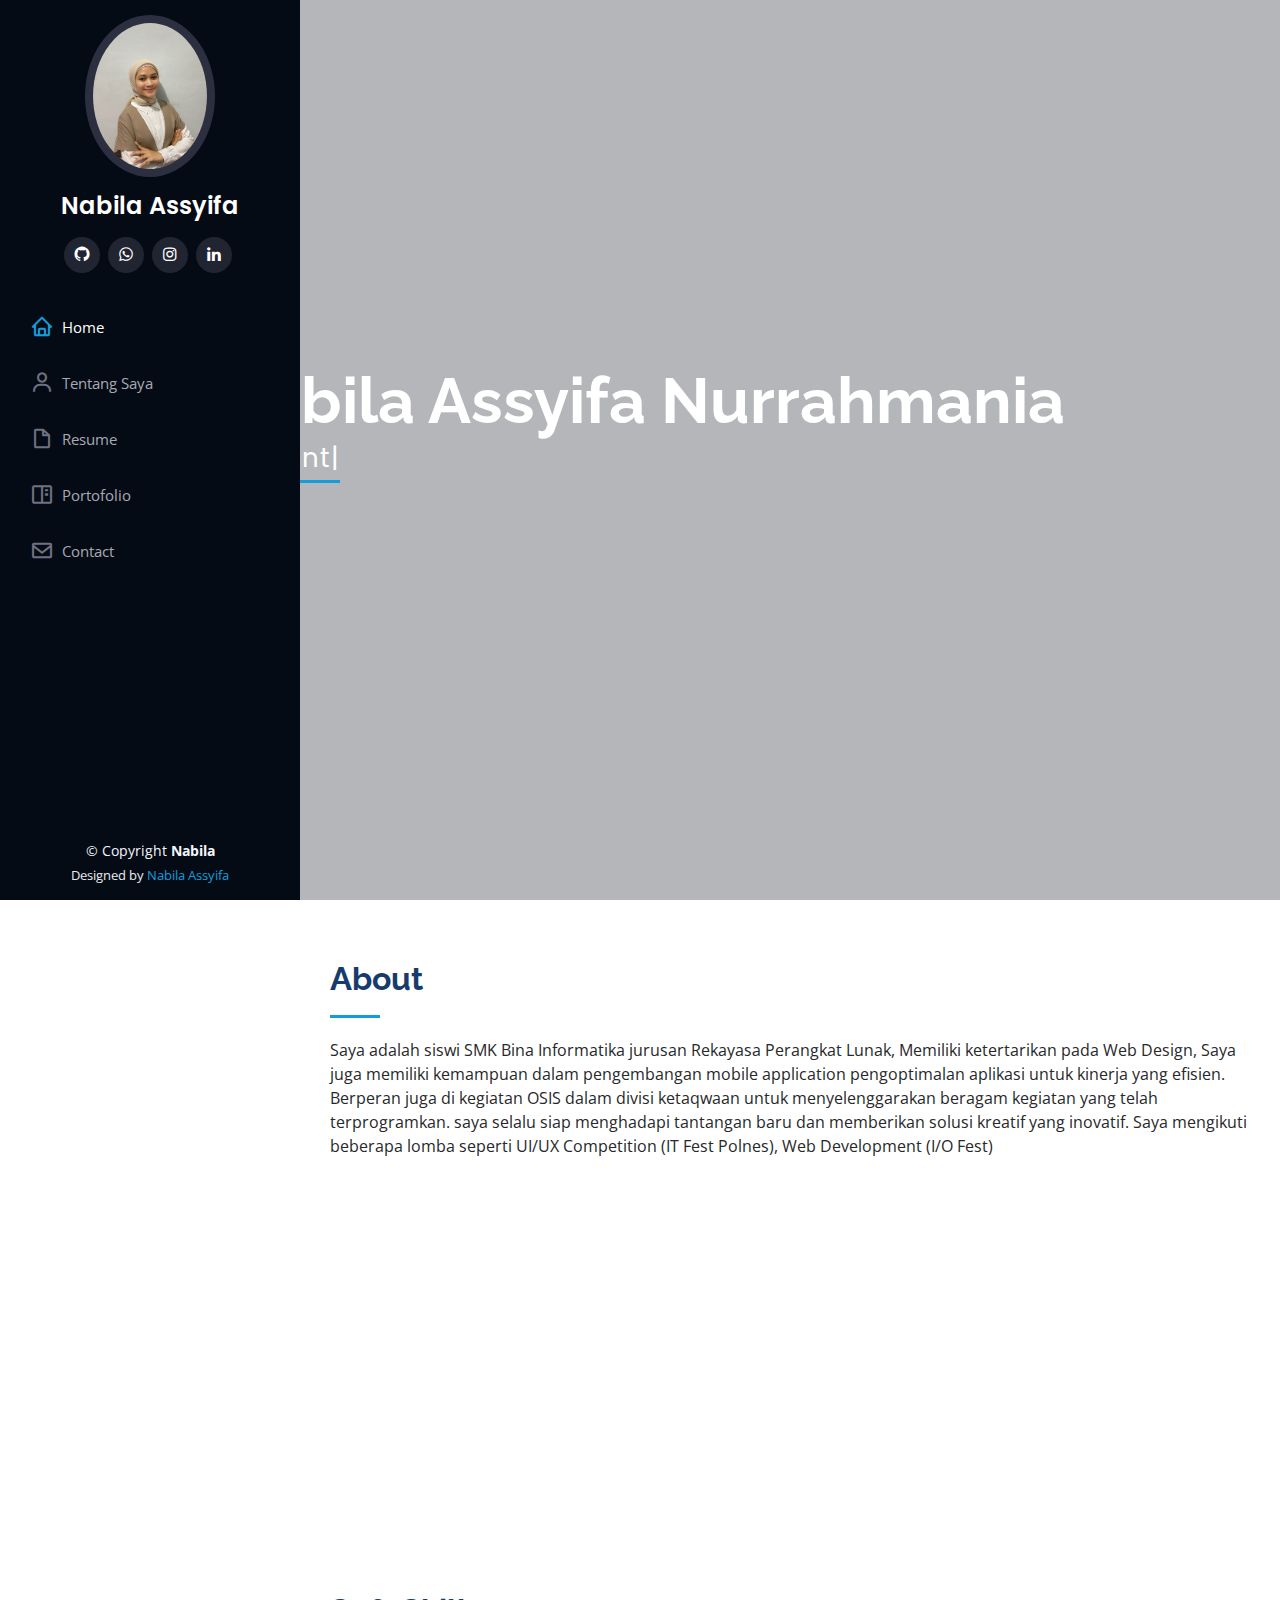
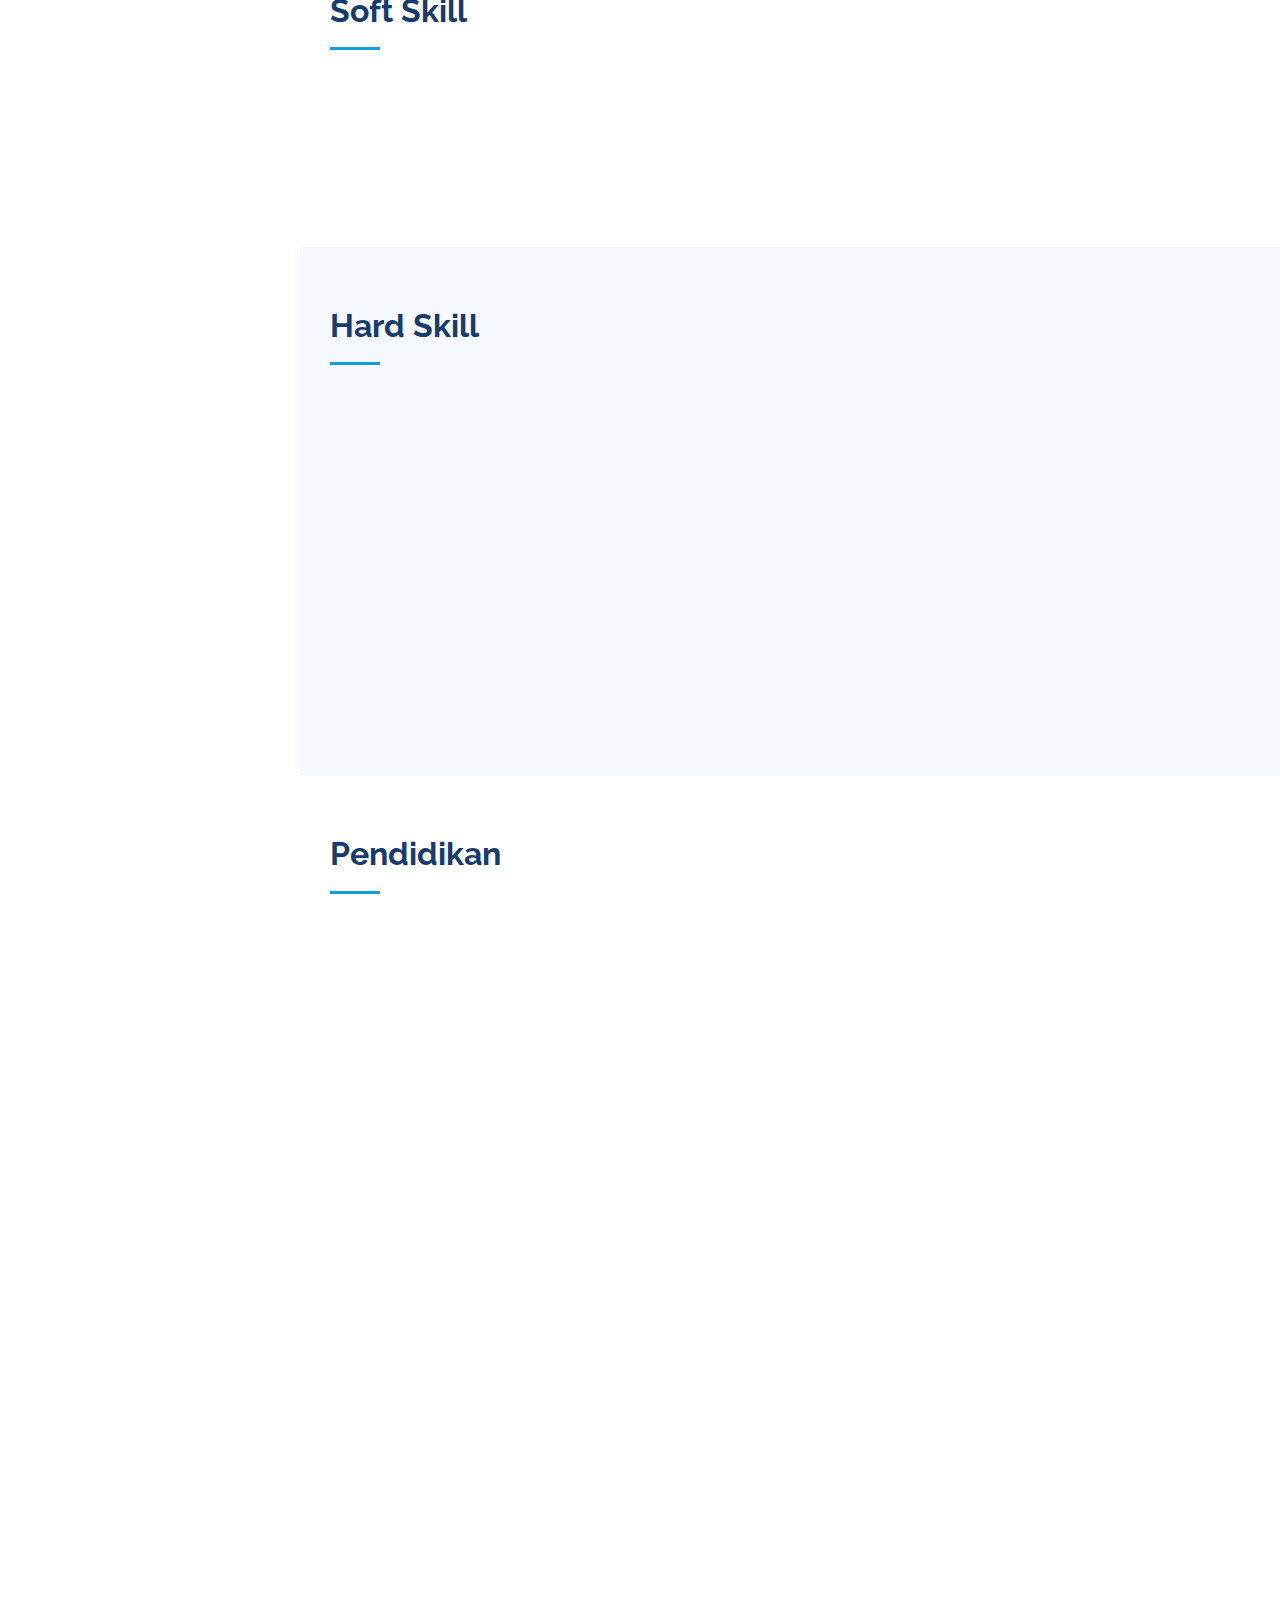
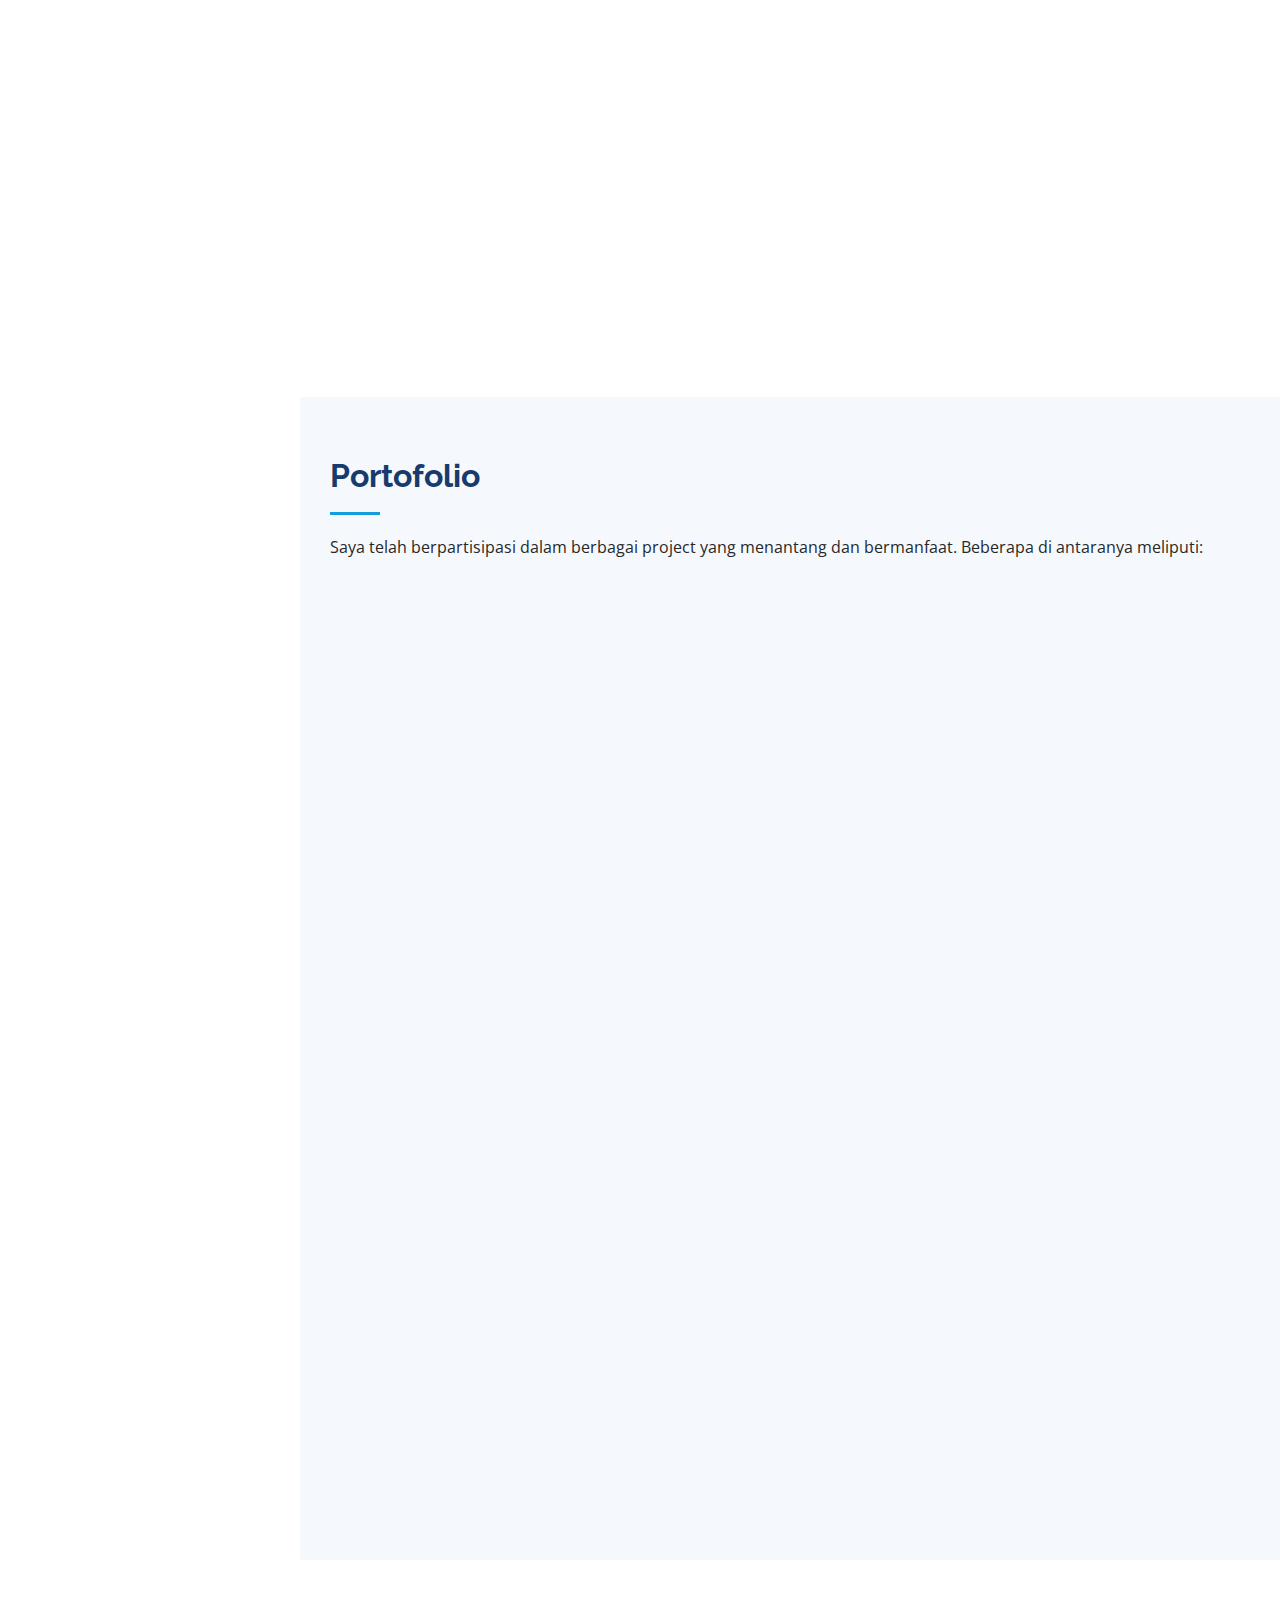
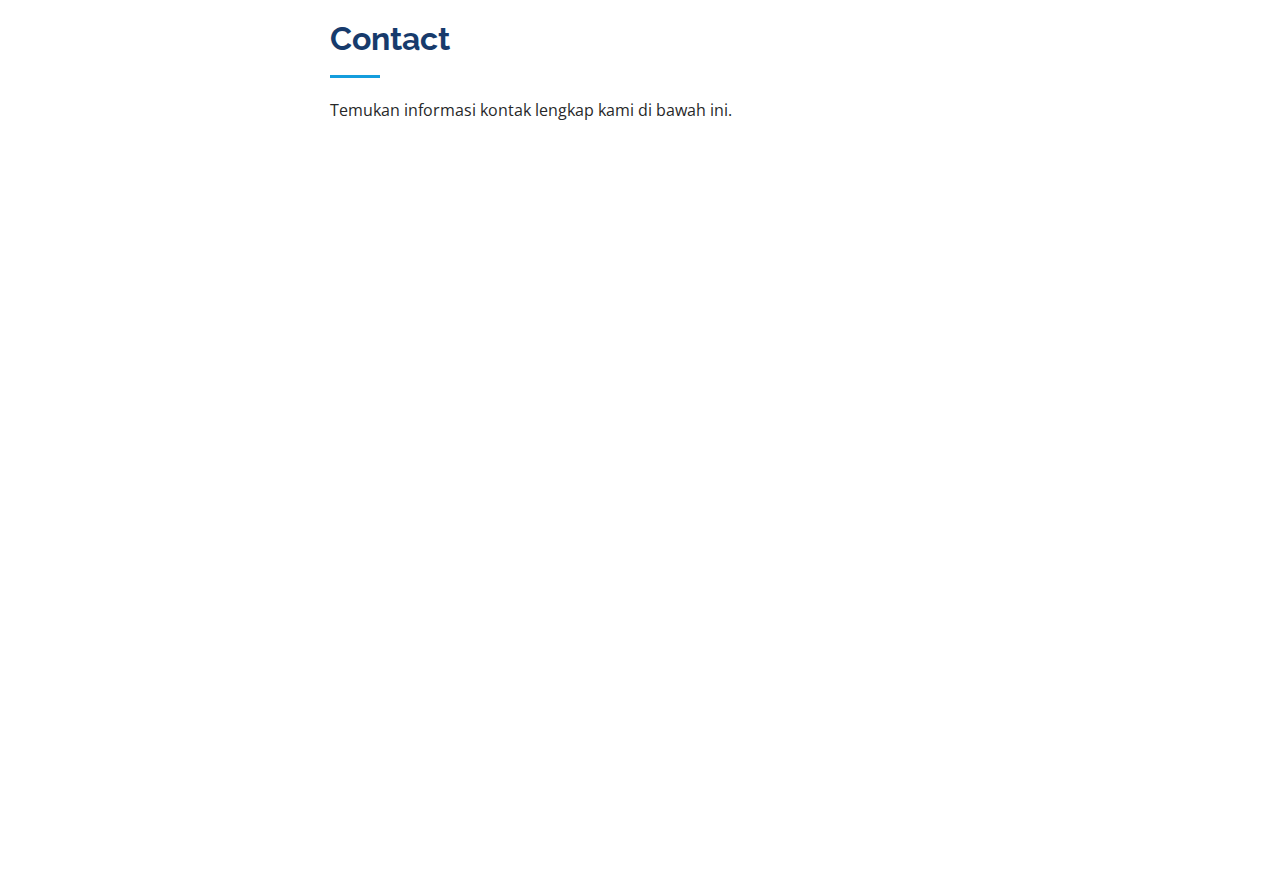
==== index.html @ 2006c126 "Update index.html" ====
<!DOCTYPE html>
<html lang="en">

<head>
  <meta charset="utf-8">
  <meta content="width=device-width, initial-scale=1.0" name="viewport">

  <title>abila's Porto </title>
  <meta content="" name="description">
  <meta content="" name="keywords">

  <!-- Favicons -->
  <link href="logoN.png" rel="icon">
  <link href="assets/img/apple-touch-icon.png" rel="apple-touch-icon">

  <!-- Google Fonts -->
  <link
    href="https://fonts.googleapis.com/css?family=Open+Sans:300,300i,400,400i,600,600i,700,700i|Raleway:300,300i,400,400i,500,500i,600,600i,700,700i|Poppins:300,300i,400,400i,500,500i,600,600i,700,700i"
    rel="stylesheet">

  <!-- Vendor CSS Files -->
  <link href="assets/vendor/aos/aos.css" rel="stylesheet">
  <link href="assets/vendor/bootstrap/css/bootstrap.min.css" rel="stylesheet">
  <link href="assets/vendor/bootstrap-icons/bootstrap-icons.css" rel="stylesheet">
  <link href="assets/vendor/boxicons/css/boxicons.min.css" rel="stylesheet">
  <link href="assets/vendor/glightbox/css/glightbox.min.css" rel="stylesheet">
  <link href="assets/vendor/swiper/swiper-bundle.min.css" rel="stylesheet">

  <!-- Template Main CSS File -->
  <link href="assets/css/style.css" rel="stylesheet">

</head>

<body>

  <!-- ======= Mobile nav toggle button ======= -->
  <i class="bi bi-list mobile-nav-toggle d-xl-none"></i>

  <!-- ======= Header ======= -->
  <header id="header">
    <div class="d-flex flex-column">

      <div class="profile">
        <img src="cream.jpeg" alt="" class="img-fluid rounded-circle">
        <h1 class="text-light"><a href="index.html">Nabila Assyifa</a></h1>
        <div class="social-links mt-3 text-center">
          <a href="https://github.com/NabilaAssyifa" class="github"><i class="bx bxl-github"></i></a>
          <a href="whatsapp://send?phone=+62838041626218&text=Halo%20apa%20kabar%3F
          " class="whatsapp"><i class="bx bxl-whatsapp"></i></a>
          <a href="https://instagram.com/nabilaassyif?igshid=OGQ5ZDc2ODk2ZA%3D%3D&utm_source=qr" class="instagram"><i
              class="bx bxl-instagram"></i></a>
          <a href="https://www.linkedin.com/in/nabila-assyifa-nurrahmania-480a48263/"
            class="linkedin"><i class="bx bxl-linkedin"></i></a>
        </div>
      </div>

      <nav id="navbar" class="nav-menu navbar">
        <ul>
          <li><a href="#hero" class="nav-link scrollto active"><i class="bx bx-home"></i> <span>Home</span></a></li>
          <li><a href="#about" class="nav-link scrollto"><i class="bx bx-user"></i> <span>Tentang Saya</span></a></li>
          <li><a href="#resume" class="nav-link scrollto"><i class="bx bx-file-blank"></i> <span>Resume</span></a></li>
          <li><a href="#portfolio" class="nav-link scrollto"><i class="bx bx-book-content"></i>
              <span>Portofolio</span></a></li>
          </li>
          <li><a href="#contact" class="nav-link scrollto"><i class="bx bx-envelope"></i> <span>Contact</span></a></li>
        </ul>
      </nav><!-- .nav-menu -->
    </div>
  </header><!-- End Header -->

  <!-- ======= Hero Section ======= -->
  <section id="hero" class="d-flex flex-column justify-content-center align-items-center">
    <div class="hero-container" data-aos="fade-in">
      <h1>Nabila Assyifa Nurrahmania</h1>
      <p>I'm <span class="typed"
          data-typed-items="Front-End Developer , Student At Smk Bina Informatika Bintaro "></span></p>
    </div>
  </section><!-- End Hero -->

  <main id="main">

    <!-- ======= About Section ======= -->
    <section id="about" class="about">
      <div class="container">

        <div class="section-title">
          <h2>About</h2>
          <p>Saya adalah siswi SMK Bina Informatika jurusan Rekayasa Perangkat Lunak,
            Memiliki ketertarikan pada Web Design, Saya juga memiliki kemampuan dalam pengembangan mobile application
            pengoptimalan aplikasi untuk kinerja yang efisien.

            Berperan juga di kegiatan OSIS dalam divisi ketaqwaan untuk menyelenggarakan beragam kegiatan
            yang telah terprogramkan. saya selalu siap menghadapi tantangan baru dan memberikan solusi kreatif yang
            inovatif.

            Saya mengikuti beberapa lomba seperti UI/UX Competition (IT Fest Polnes), Web Development (I/O Fest)
          </p>
        </div>

        <div class="row">
          <div class="col-lg-4" data-aos="fade-right">
            <img src="group1.png" width="230px" class="img-fluid" alt="">
          </div>
          <div class="col-lg-8 pt-4 pt-lg-0 content" data-aos="fade-left">
            <h3>Front-End Developor &amp; Data Analyst.</h3>
            <p class="fst-italic">
              Saya adalah seorang Front-End Developer dan Data Analyst dengan minat yang mendalam dalam
              mengembangkan pengalaman pengguna yang menarik.
            </p>
            <div class="row">
              <div class="col-lg-6">
                <ul>
                  <li><i class="bi bi-chevron-right"></i> <strong>Tanggal Lahir:</strong> <span>4 September 2007</span>
                  </li>
                  <li><i class="bi bi-chevron-right"></i> <strong>No.Telp:</strong> <span>(+62) 83804162621</span></li>
                  <li><i class="bi bi-chevron-right"></i> <strong>Kota:</strong> <span>Tangerang Selatan,Pd aren</span>
                  </li>
                </ul>
              </div>
              <div class="col-lg-6">
                <ul>
                  <li><i class="bi bi-chevron-right"></i> <strong>Umur:</strong> <span>17 Tahun</span></li>
                  <li><i class="bi bi-chevron-right"></i> <strong>Status:</strong> <span>Pelajar</span></li>
                  <li><i class="bi bi-chevron-right"></i> <strong>Email:</strong> <span>na.assyifan@gmail.com</span>
                  </li>
                </ul>
              </div>
            </div>
            <p>
              Saya selalu bersemangat untuk mempelajari hal-hal baru dalam dunia teknologi web, serta mengembangangkan
              strategi data analyst yang baik.
            </p>
          </div>
        </div>

      </div>
    </section><!-- End About Section -->

    <!-- ======= Facts Section ======= -->
    <section id="facts" class="facts">
      <div class="container">

        <div class="section-title">
          <h2>Soft Skill</h2>
        </div>

        <div class="row no-gutters">

          <div class="col-lg-3 col-md-6 d-md-flex align-items-md-stretch" data-aos="fade-up">
            <div class="count-box">
              <i class="bi bi-emoji-smile"></i>

              <p><strong>Komunikasi </strong></p>
            </div>
          </div>

          <div class="col-lg-3 col-md-6 d-md-flex align-items-md-stretch" data-aos="fade-up" data-aos-delay="100">
            <div class="count-box">
              <i class="bi bi-person-workspace"></i>

              <p><strong>Kerjasama</strong></p>
            </div>
          </div>

          <div class="col-lg-3 col-md-6 d-md-flex align-items-md-stretch" data-aos="fade-up" data-aos-delay="200">
            <div class="count-box">
              <i class="bi bi-boxes"></i>

              <p><strong>Kreativitas</strong> </p>
            </div>
          </div>

          <div class="col-lg-3 col-md-6 d-md-flex align-items-md-stretch" data-aos="fade-up" data-aos-delay="300">
            <div class="count-box">
              <i class="bi bi-people"></i>

              <p><strong>Tanggung jawab</strong></p>
            </div>
          </div>

        </div>

      </div>
    </section><!-- End Facts Section -->

    <!-- ======= Skills Section ======= -->
    <section id="skills" class="skills section-bg">
      <div class="container">

        <div class="section-title">
          <h2>Hard Skill</h2>
        </div>

        <div class="row skills-content">

          <div class="col-lg-6" data-aos="fade-up">

            <div class="progress">
              <span class="skill">HTML <i class="val">100%</i></span>
              <div class="progress-bar-wrap">
                <div class="progress-bar" role="progressbar" aria-valuenow="100" aria-valuemin="0" aria-valuemax="100">
                </div>
              </div>
            </div>

            <div class="progress">
              <span class="skill">CSS <i class="val">100%</i></span>
              <div class="progress-bar-wrap">
                <div class="progress-bar" role="progressbar" aria-valuenow="100" aria-valuemin="0" aria-valuemax="100">
                </div>
              </div>
            </div>
            
            <div class="progress">
              <span class="skill">Android Studio <i class="val">90%</i></span>
              <div class="progress-bar-wrap">
                <div class="progress-bar" role="progressbar" aria-valuenow="90" aria-valuemin="0" aria-valuemax="100">
                </div>
              </div>
            </div>
            
            <div class="progress">
              <span class="skill">Figma <i class="val">90%</i></span>
              <div class="progress-bar-wrap">
                <div class="progress-bar" role="progressbar" aria-valuenow="90" aria-valuemin="0" aria-valuemax="100">
                </div>
              </div>
            </div>

            <div class="progress">
              <span class="skill">Javascript <i class="val">80%</i></span>
              <div class="progress-bar-wrap">
                <div class="progress-bar" role="progressbar" aria-valuenow="80" aria-valuemin="0" aria-valuemax="100">
                </div>
              </div>
            </div>
            
            




          </div>

          <div class="col-lg-6" data-aos="fade-up" data-aos-delay="100">

           

            

            <div class="progress">
              <span class="skill">Adobe Illustrator <i class="val">80%</i></span>
              <div class="progress-bar-wrap">
                <div class="progress-bar" role="progressbar" aria-valuenow="80" aria-valuemin="0" aria-valuemax="100">
                </div>
              </div>
            </div>

            <div class="progress">
              <span class="skill">Java <i class="val">70%</i></span>
              <div class="progress-bar-wrap">
                <div class="progress-bar" role="progressbar" aria-valuenow="70" aria-valuemin="0" aria-valuemax="100">
                </div>
              </div>
            </div>
            
            <div class="progress">
              <span class="skill">React Js <i class="val">70%</i></span>
              <div class="progress-bar-wrap">
                <div class="progress-bar" role="progressbar" aria-valuenow="70" aria-valuemin="0" aria-valuemax="100">
                </div>
              </div>
            </div>

          </div>

        </div>

      </div>
    </section><!-- End Skills Section -->

    <!-- ======= Resume Section ======= -->
    <section id="resume" class="resume">
      <div class="container">

        <div class="section-title">
          <h2>Pendidikan </h2>
        </div>
        <div class="row">
          <div class="col-lg-6" data-aos="fade-up">
            <h3 class="resume-title">Formal</h3>
            <div class="resume-item pb-0">
              <h4>Smk Bina Informatika Bintaro</h4>
              <h5>2022 - Sekarang</h5>
              <p><em>Jurusan Rekayasa Perangkat Lunak</em></p>
              <p>Jl. Tegal Rotan Raya No.9 A, Sawah Baru, Kec. Ciputat, Kota Tangerang Selatan, Banten 15412</p>

            </div>

            <div class="resume-item">
              <h4>SMPIP Daarussalaam</h4>
              <h5>2019 - 2022</h5>
              <p>Jl. H. Biru No.2, RT.2/RW.2, Pd. Aren, Kec. Pd. Aren, Kota Tangerang Selatan, Banten 15224</p>
            </div>
            <div class="resume-item">
              <h4>SD Dahlia</h4>
              <h5>2013 - 2019</h5>
              <p>Komplek Pondok Pucung Indah I, Jl. Dahlia No.88A, RT.4/RW.4, Pd. Pucung, Kec. Pd. Aren, Kota Tangerang
                Selatan, Banten 15229</p>
            </div>
          </div>
          <div class="col-lg-6" data-aos="fade-up" data-aos-delay="100">
            <h3 class="resume-title">Non Formal</h3>

            <div class="resume-item">
              <h4>program silang Creative design </h4>
              <h5>2024</h5>
              <ul>
                <li>Membuat Creative CV dalam bentuk Digital dan Cetak</li>
                <li>Membuat Creative Portfolio dalam bentuk Digital dan Cetak</li>
              </ul>
            </div>

            <div class="resume-item">
              <h4>Asean data science explorers</h4>
              <h5>2024</h5>
              <ul>
                <li>Mission 1 Membuat Aplikasi Scanner Barcode</li>
                <li>Mission 2 Membuat Aplikasi IT Order</li>
              </ul>
            </div>

            <div class="resume-item">
              <h4>Program silang ui/ux design </h4>
              <h5>2023</h5>
              <ul>
                <li>Mempelajari tentang cara pembuatan sitemap</li>
                <li>Membuat Design UI UX Mobile App serta Website bertema kan flight booking</li>
              </ul>
            </div>

            <div class="resume-item">
              <h4>Program silang Jurnalistik</h4>
              <h5>2023</h5>
              <ul>
                <li>Mengumpulkan informasi melalui wawancara, penelitian, dan observasi langsung</li>
                <li>Melakukan Proses penyuntingan dan Memahami teknik pengambilan gambar serta viddeo</li>
              </ul>
            </div>

            <div class="resume-item">
              <h4>Lbbp lia </h4>
              <h5>2023</h5>
              <ul>
                <li>Mempelajari Conversation,Speaking,Writting</li>
                <li>Melatih ketepatan grammar</li>
              </ul>
            </div>
          </div>
        </div>

      </div>
    </section><!-- End Resume Section -->

    <!-- ======= Portfolio Section ======= -->
    <section id="portfolio" class="portfolio section-bg">
      <div class="container">

        <div class="section-title">
          <h2>Portofolio</h2>
          <p>Saya telah berpartisipasi dalam berbagai project yang menantang dan bermanfaat. Beberapa di antaranya
            meliputi:</p>
        </div>

        <div class="row" data-aos="fade-up">
          <div class="col-lg-12 d-flex justify-content-center">
            <ul id="portfolio-flters">
              <li data-filter="*" class="filter-active">All</li>
              <li data-filter=".filter-app">Rancangan</li>
              <li data-filter=".filter-card">Mobile</li>
              <li data-filter=".filter-web">Web</li>
            </ul>
          </div>
        </div>

        <div class="row portfolio-container" data-aos="fade-up" data-aos-delay="100">

          <div class="col-lg-4 col-md-6 portfolio-item filter-card">
            <div class="portfolio-wrap">
              <img src="assets/img/portfolio/portonew1.png" class="img-fluid" alt="">
              <div class="portfolio-links">
                <a href="assets/img/portfolio/portonew1.png" data-gallery="portfolioGallery" class="portfolio-lightbox"
                  title="Aplikasi Cantor"><i class="bx bx-plus"></i></a>
                <a href="https://www.figma.com/proto/pCE59JXL7PMIOwVRKWgp63/Project-PKWH-bejir?node-id=15-31&starting-point-node-id=15%3A31"
                  title="More Details"><i class="bx bx-link"></i></a>
              </div>
            </div>
          </div>

          <div class="col-lg-4 col-md-6 portfolio-item filter-web">
            <div class="portfolio-wrap">
              <img src="assets/img/portfolio/usflight.png" class="img-fluid" alt="">
              <div class="portfolio-links">
                <a href="assets/img/portfolio/usflight.png" data-gallery="portfolioGallery" class="portfolio-lightbox"
                  title="Website pemesanan tiket pesawat"><i class="bx bx-plus"></i></a>
                <a href="https://www.figma.com/proto/hgZw53UjaXENa77FBneR8z/usflight-ui-%26-sitemap?node-id=1-139&starting-point-node-id=1%3A139"
                  title="More Details"><i class="bx bx-link"></i></a>
              </div>
            </div>
          </div>

          <div class="col-lg-4 col-md-6 portfolio-item filter-card">
            <div class="portfolio-wrap">
              <img src="assets/img/portfolio/bangundatar.png" class="img-fluid" alt="">
              <div class="portfolio-links">
                <a href="assets/img/portfolio/bangundatar.png" data-gallery="portfolioGallery"
                  class="portfolio-lightbox" title="Aplikasi bangun datar"><i class="bx bx-plus"></i></a>
                <a href="https://drive.google.com/drive/folders/1e6gPGhpKKvuppbb4QOQx0541l29ie_R1"
                  title="More Details"><i class="bx bx-link"></i></a>
              </div>
            </div>
          </div>

          <div class="col-lg-4 col-md-6 portfolio-item filter-app">
            <div class="portfolio-wrap">
              <img src="assets/img/portfolio/bandicar.png" class="img-fluid" alt="">
              <div class="portfolio-links">
                <a href="assets/img/portfolio/bandicar.png" data-gallery="portfolioGallery" class="portfolio-lightbox"
                  title="PT Bandi Car"><i class="bx bx-plus"></i></a>
                <a href="https://drive.google.com/drive/folders/1S47HkLxES2odOZ5P-va2f6NQZZ65wS72?usp=sharing"
                  title="More Details"><i class="bx bx-link"></i></a>
              </div>
            </div>
          </div>

          <div class="col-lg-4 col-md-6 portfolio-item filter-app">
            <div class="portfolio-wrap">
              <img src="assets/img/portfolio/uasppl.png" class="img-fluid" alt="">
              <div class="portfolio-links">
                <a href="assets/img/portfolio/uasppl.png" data-gallery="portfolioGallery" class="portfolio-lightbox"
                  title="Rancangan sistem pemesanan aplikasi tiket pesawat"><i class="bx bx-plus"></i></a>
                <a href="portfolio-details.html" title="More Details"><i class="bx bx-link"></i></a>
              </div>
            </div>
          </div>

          <div class="col-lg-4 col-md-6 portfolio-item filter-all">
            <div class="portfolio-wrap">
              <img src="assets/img/portfolio/Sertifikatadse.jpg" class="img-fluid" alt="">
              <div class="portfolio-links">
                <a href="assets/img/portfolio/Sertifikatadse.jpg" data-gallery="portfolioGallery"
                  class="portfolio-lightbox" title=""><i class="bx bx-plus"></i></a>
                <a href="portfolio-details.html" title="More Details"><i class="bx bx-link"></i></a>
              </div>
            </div>
          </div>

          <div class="col-lg-4 col-md-6 portfolio-item filter-card">
            <div class="portfolio-wrap">
              <img src="assets/img/portfolio/usflightapp.png" class="img-fluid" alt="">
              <div class="portfolio-links">
                <a href="assets/img/portfolio/usflightapp.png" data-gallery="portfolioGallery"
                  class="portfolio-lightbox" title="Aplikasi pemesanan tiket pesawat"><i class="bx bx-plus"></i></a>
                <a href="https://drive.google.com/drive/folders/1VOMDQgIbQL337fX1-QlyxYw8byiXAIjE?usp=sharing"
                  title=""><i class="bx bx-link"></i></a>
              </div>
            </div>
          </div>


        </div>

      </div>
    </section>


    <!-- ======= Contact Section ======= -->
    <section id="contact" class="contact">
      <div class="container">

        <div class="section-title">
          <h2>Contact</h2>
          <p>Temukan informasi kontak lengkap kami di bawah ini.</p>
        </div>

        <div class="row" data-aos="fade-in">

          <div class="col-lg-5 d-flex align-items-stretch">
            <div class="info">
              <div class="address">
                <i class="bi bi-geo-alt"></i>
                <h4>Location:</h4>
                <p>Bintaro, Tangerang Selatan</p>
              </div>

              <div class="email">
                <i class="bi bi-envelope"></i>
                <h4>Email:</h4>
                <p>Assyifa703.na@gmail.com</p>
              </div>

              <div class="phone">
                <i class="bi bi-phone"></i>
                <h4>Call:</h4>
                <p>+62 83804162621</p>
              </div>

              <iframe
                src="https://www.google.com/maps/embed?pb=!1m14!1m8!1m3!1d15863.459225907143!2d106.7244724!3d-6.2814977!3m2!1i1024!2i768!4f13.1!3m3!1m2!1s0x2e69f0754ef56067%3A0x8220dbf978d54527!2sSMK%20Bina%20Informatika!5e0!3m2!1sid!2sid!4v1698569591842!5m2!1sid!2sid"
                frameborder="0" style="border:0; width: 100%; height: 290px;" allowfullscreen></iframe>

            </div>

          </div>

          

        </div>

      </div>
    </section><!-- End Contact Section -->

  </main><!-- End #main -->

  <!-- ======= Footer ======= -->
  <footer id="footer">
    <div class="container">
      <div class="copyright">
        &copy; Copyright <strong><span>Nabila</span></strong>
      </div>
      <div class="credits">
        <!-- All the links in the footer should remain intact. -->
        <!-- You can delete the links only if you purchased the pro version. -->
        <!-- Licensing information: https://bootstrapmade.com/license/ -->
        <!-- Purchase the pro version with working PHP/AJAX contact form: https://bootstrapmade.com/iportfolio-bootstrap-portfolio-websites-template/ -->
        Designed by <a href="https://bootstrapmade.com/">Nabila Assyifa</a>
      </div>
    </div>
  </footer><!-- End  Footer -->

  <a href="#" class="back-to-top d-flex align-items-center justify-content-center"><i
      class="bi bi-arrow-up-short"></i></a>

  <!-- Vendor JS Files -->
  <script src="assets/vendor/purecounter/purecounter_vanilla.js"></script>
  <script src="assets/vendor/aos/aos.js"></script>
  <script src="assets/vendor/bootstrap/js/bootstrap.bundle.min.js"></script>
  <script src="assets/vendor/glightbox/js/glightbox.min.js"></script>
  <script src="assets/vendor/isotope-layout/isotope.pkgd.min.js"></script>
  <script src="assets/vendor/swiper/swiper-bundle.min.js"></script>
  <script src="assets/vendor/typed.js/typed.umd.js"></script>
  <script src="assets/vendor/waypoints/noframework.waypoints.js"></script>
  <script src="assets/vendor/php-email-form/validate.js"></script>

  <!-- Template Main JS File -->
  <script src="assets/js/main.js"></script>

</body>

</html>
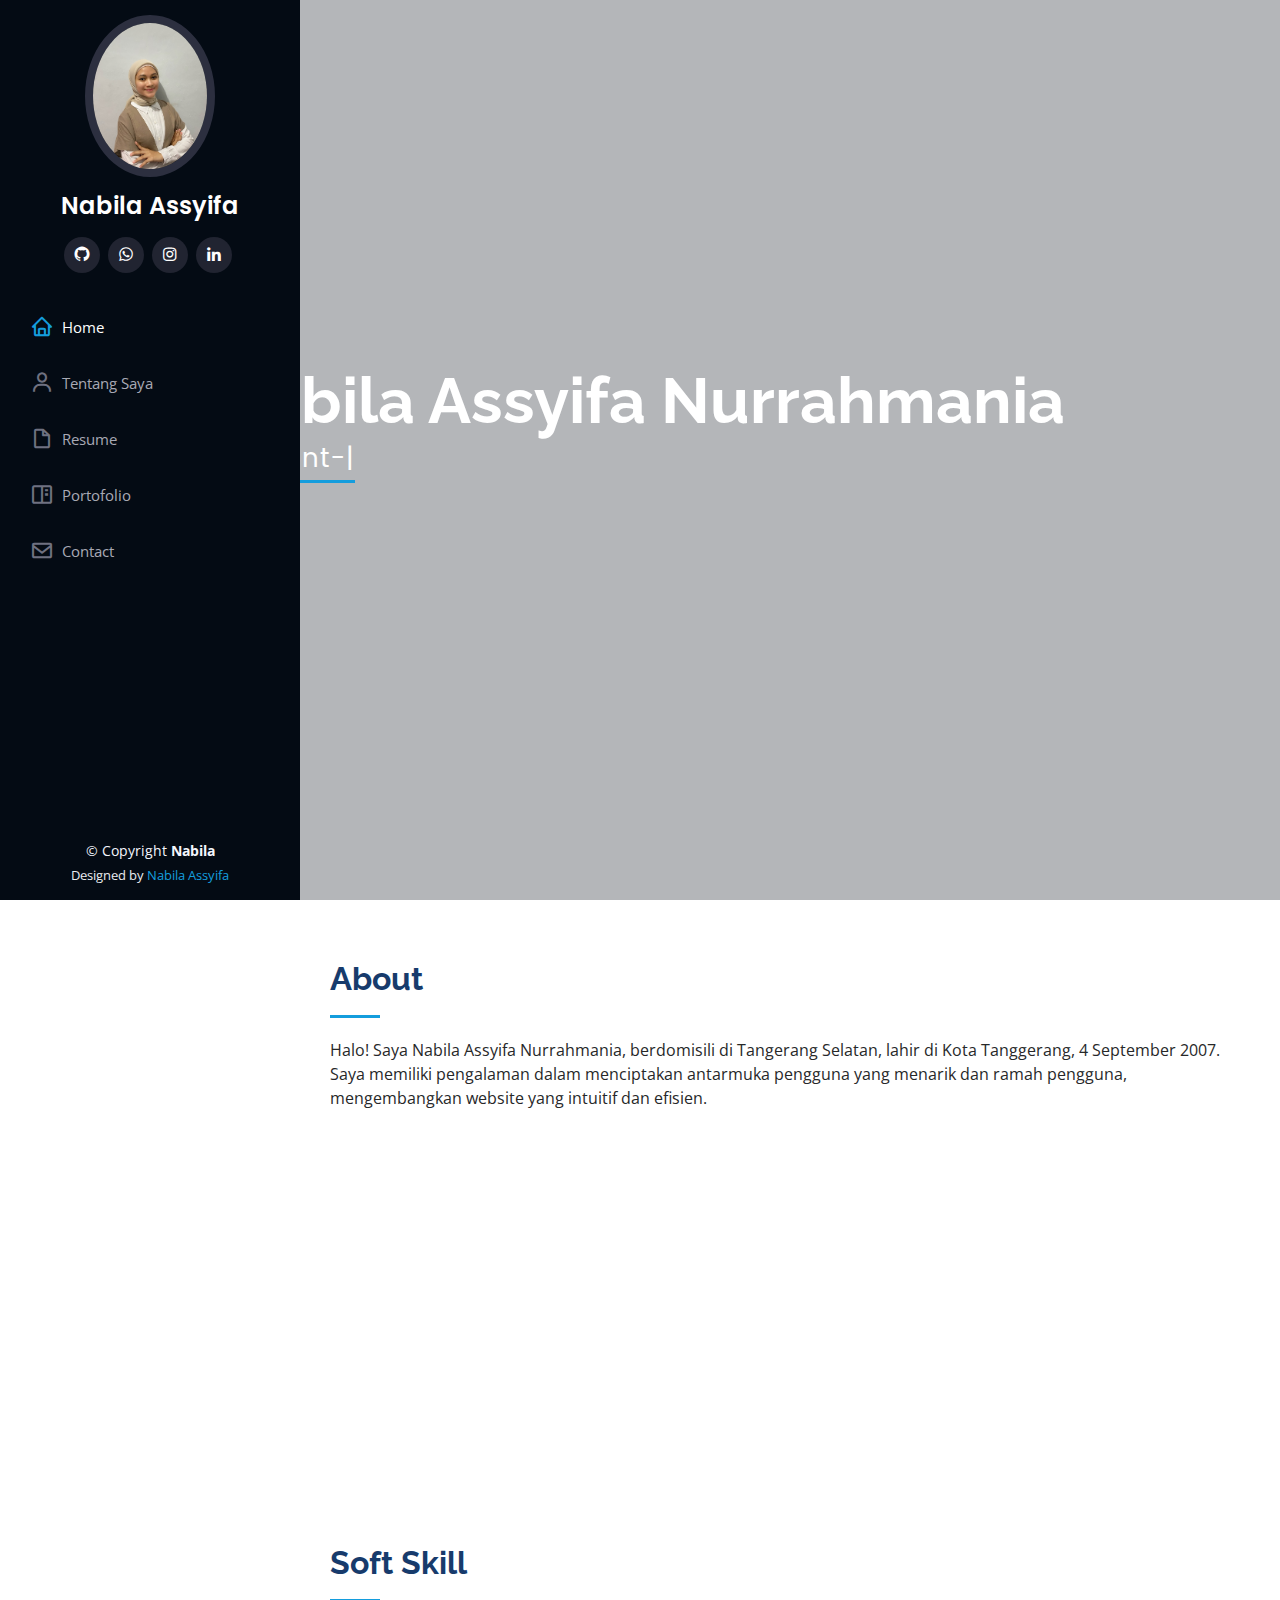
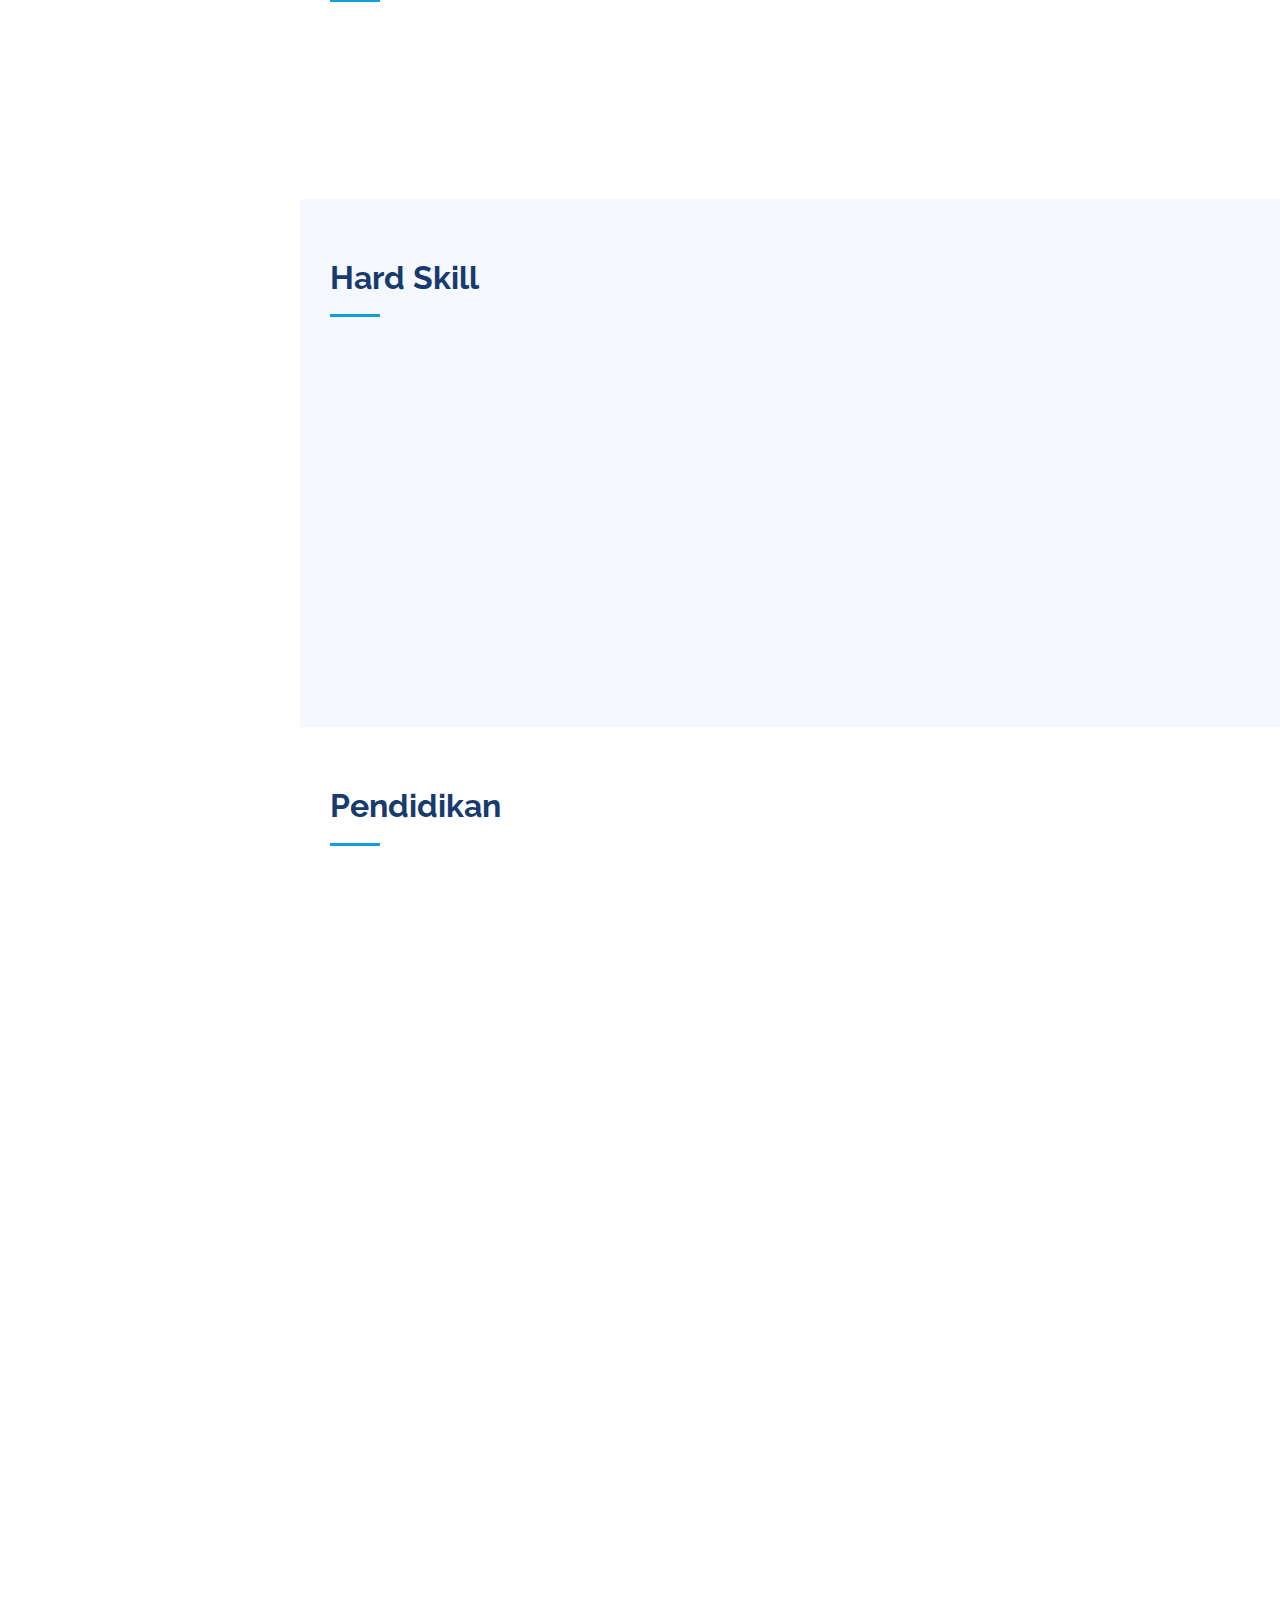
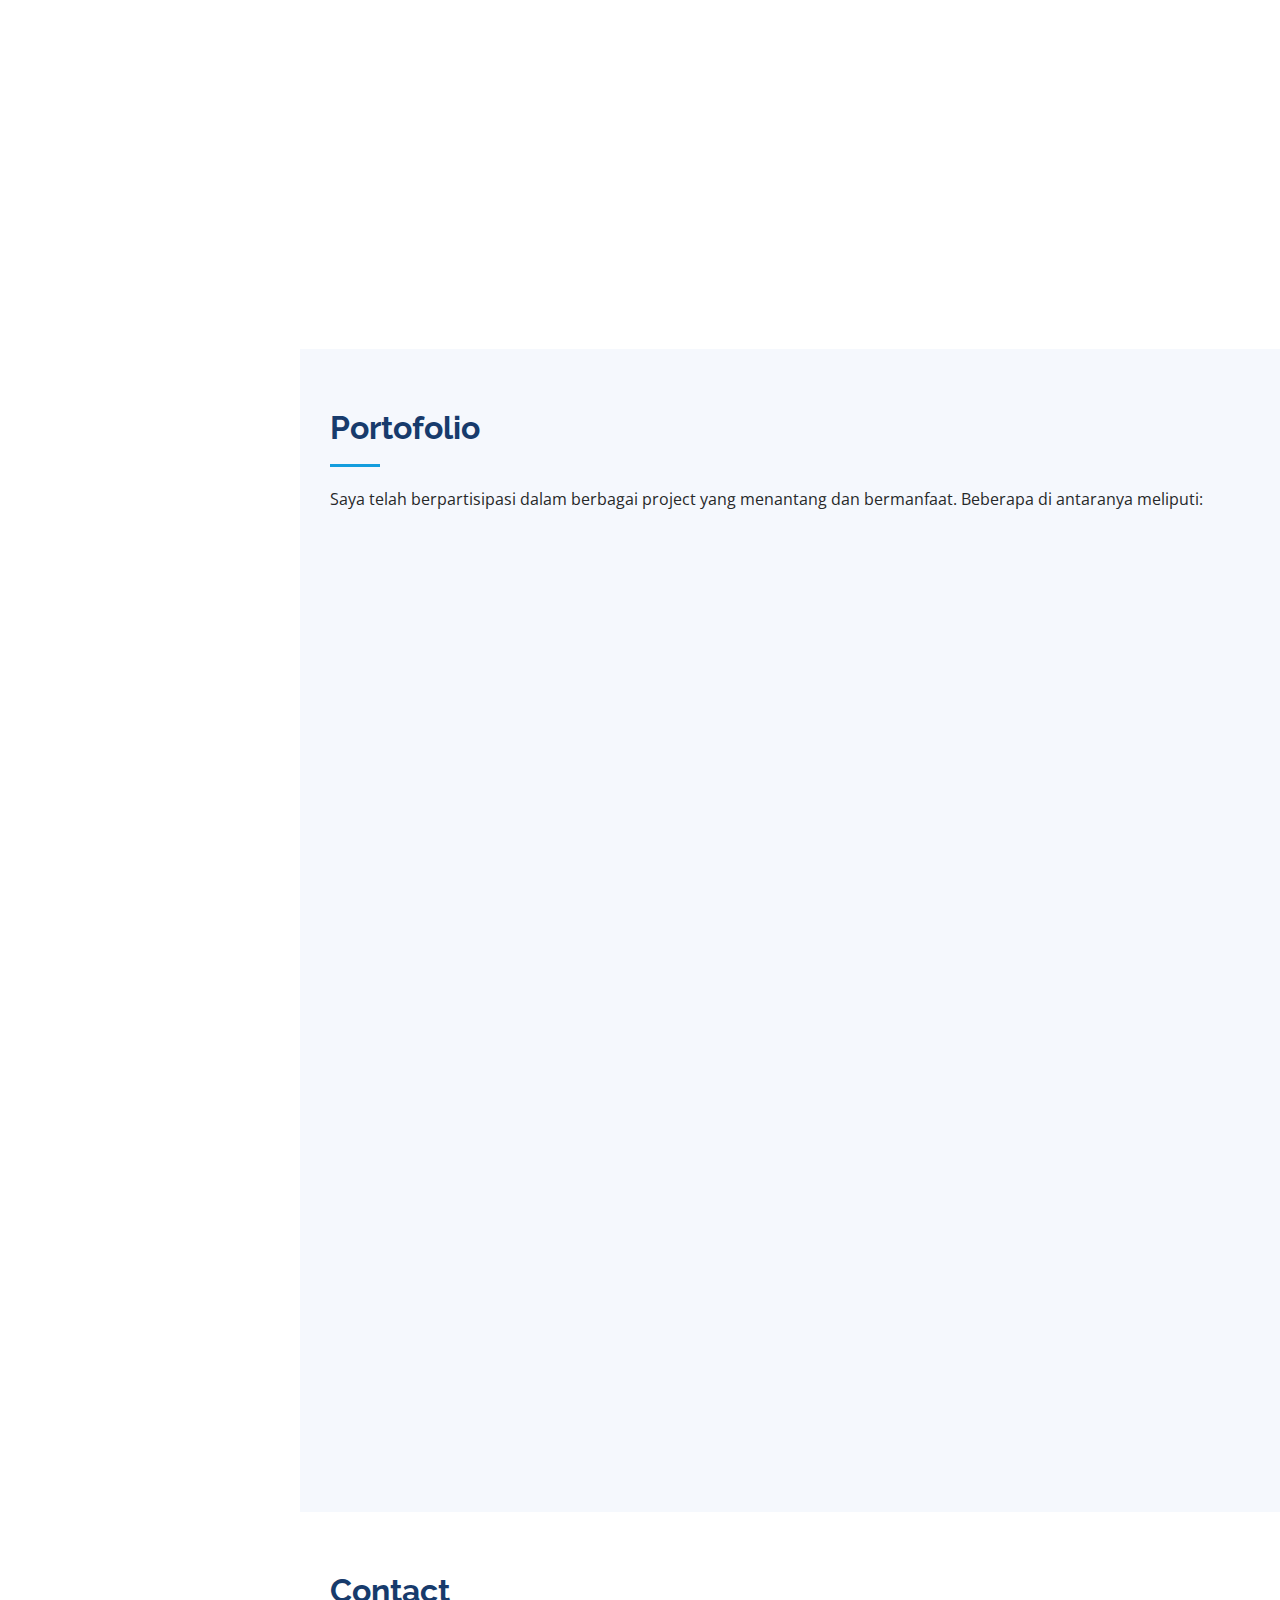
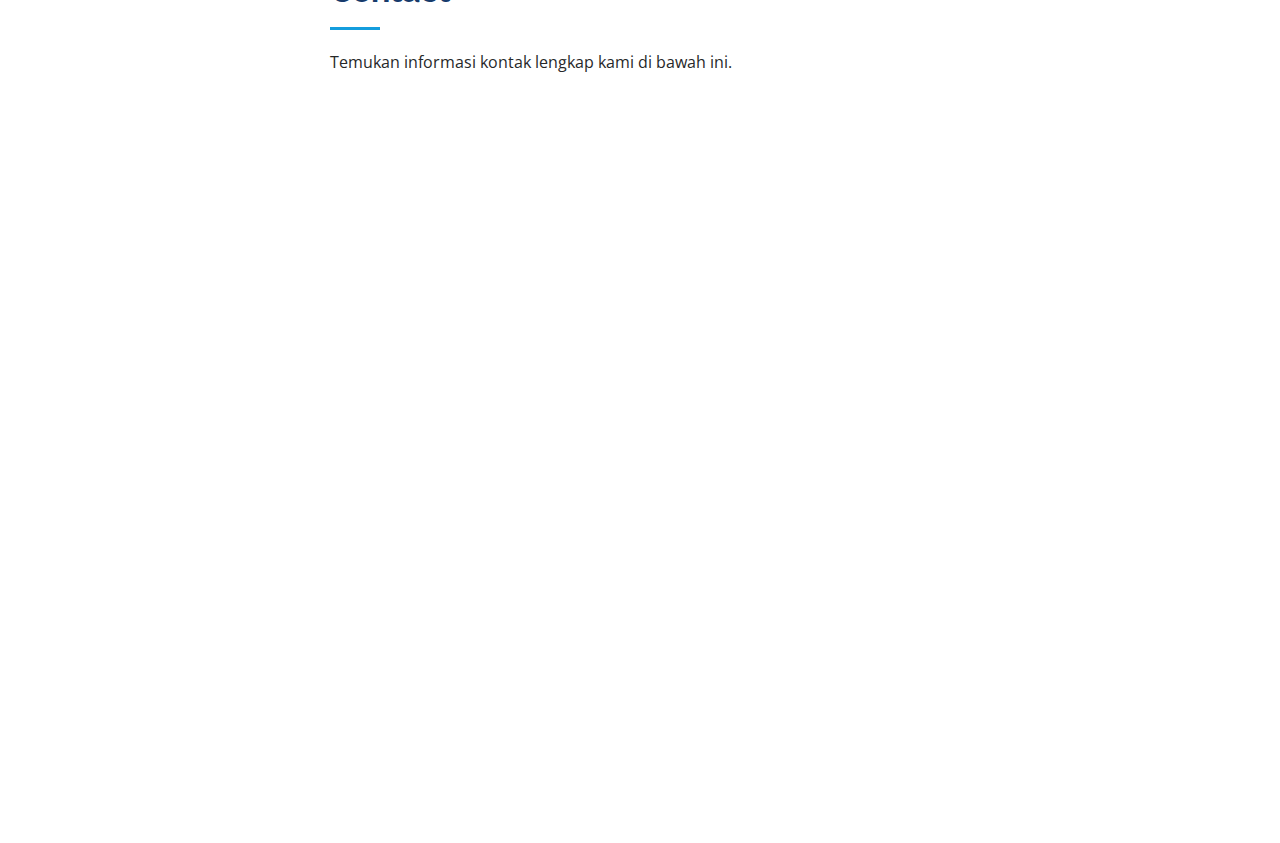
==== commit 0d05245f: "Update index.html" ====
--- a/index.html
+++ b/index.html
@@ -85,15 +85,7 @@
 
         <div class="section-title">
           <h2>About</h2>
-          <p>Saya adalah siswi SMK Bina Informatika jurusan Rekayasa Perangkat Lunak,
-            Memiliki ketertarikan pada Web Design, Saya juga memiliki kemampuan dalam pengembangan mobile application
-            pengoptimalan aplikasi untuk kinerja yang efisien.
-
-            Berperan juga di kegiatan OSIS dalam divisi ketaqwaan untuk menyelenggarakan beragam kegiatan
-            yang telah terprogramkan. saya selalu siap menghadapi tantangan baru dan memberikan solusi kreatif yang
-            inovatif.
-
-            Saya mengikuti beberapa lomba seperti UI/UX Competition (IT Fest Polnes), Web Development (I/O Fest)
+          <p>Halo! Saya Nabila Assyifa Nurrahmania, berdomisili di Tangerang Selatan, lahir di Kota Tanggerang, 4 September 2007. Saya memiliki pengalaman dalam menciptakan antarmuka pengguna yang menarik dan ramah pengguna, mengembangkan website yang intuitif dan efisien.
           </p>
         </div>
 
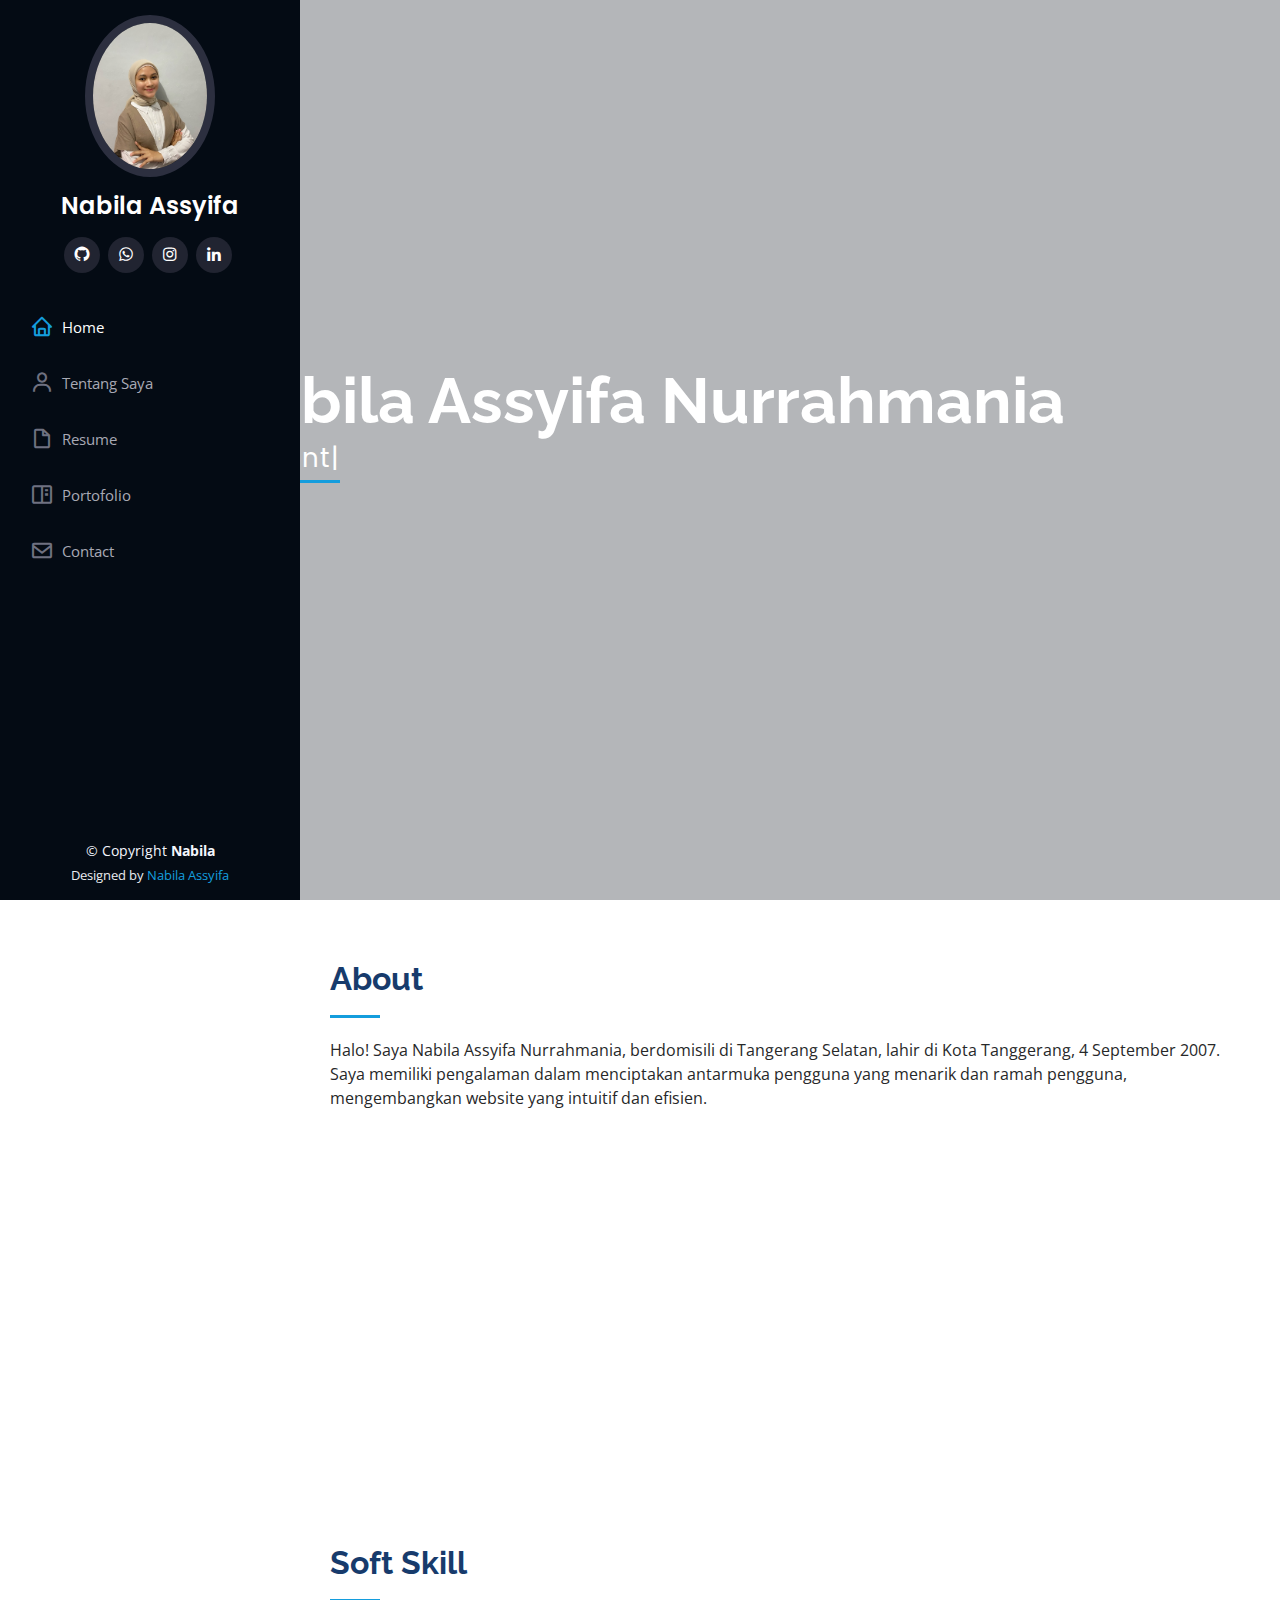
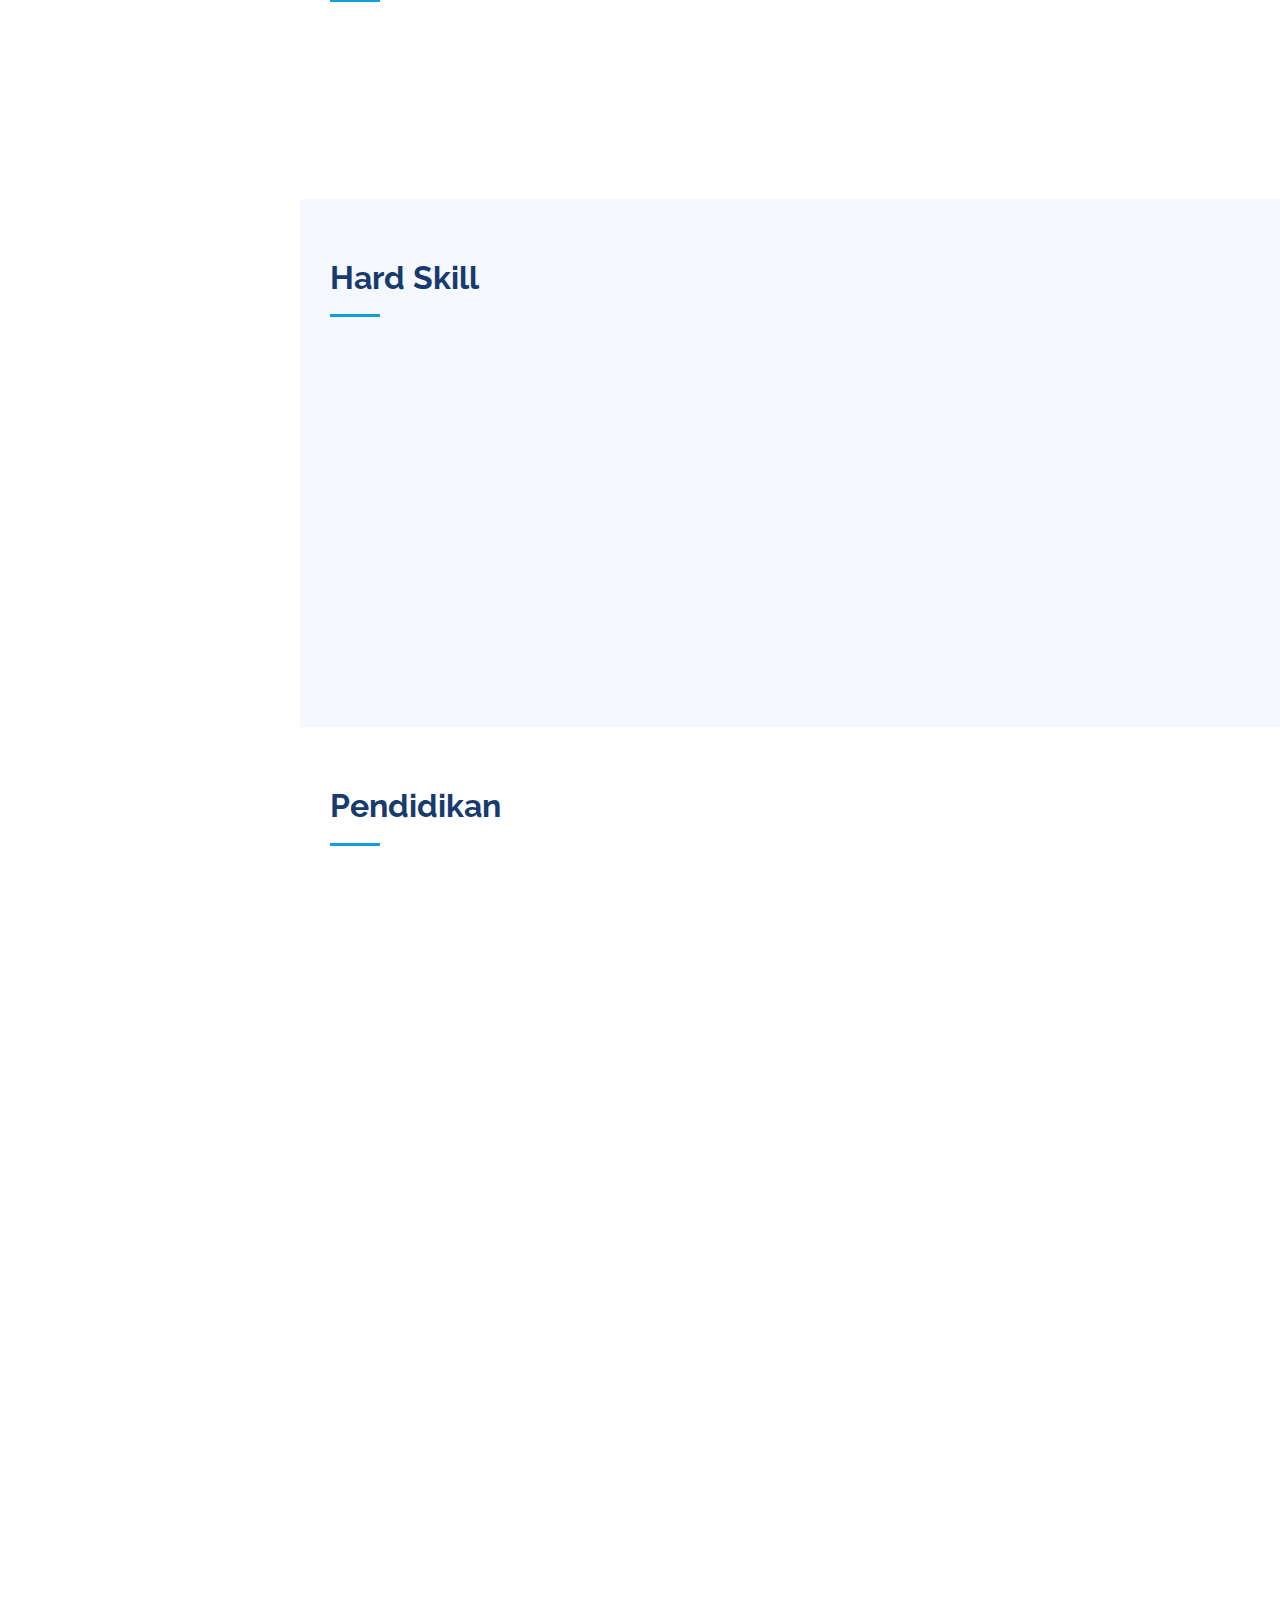
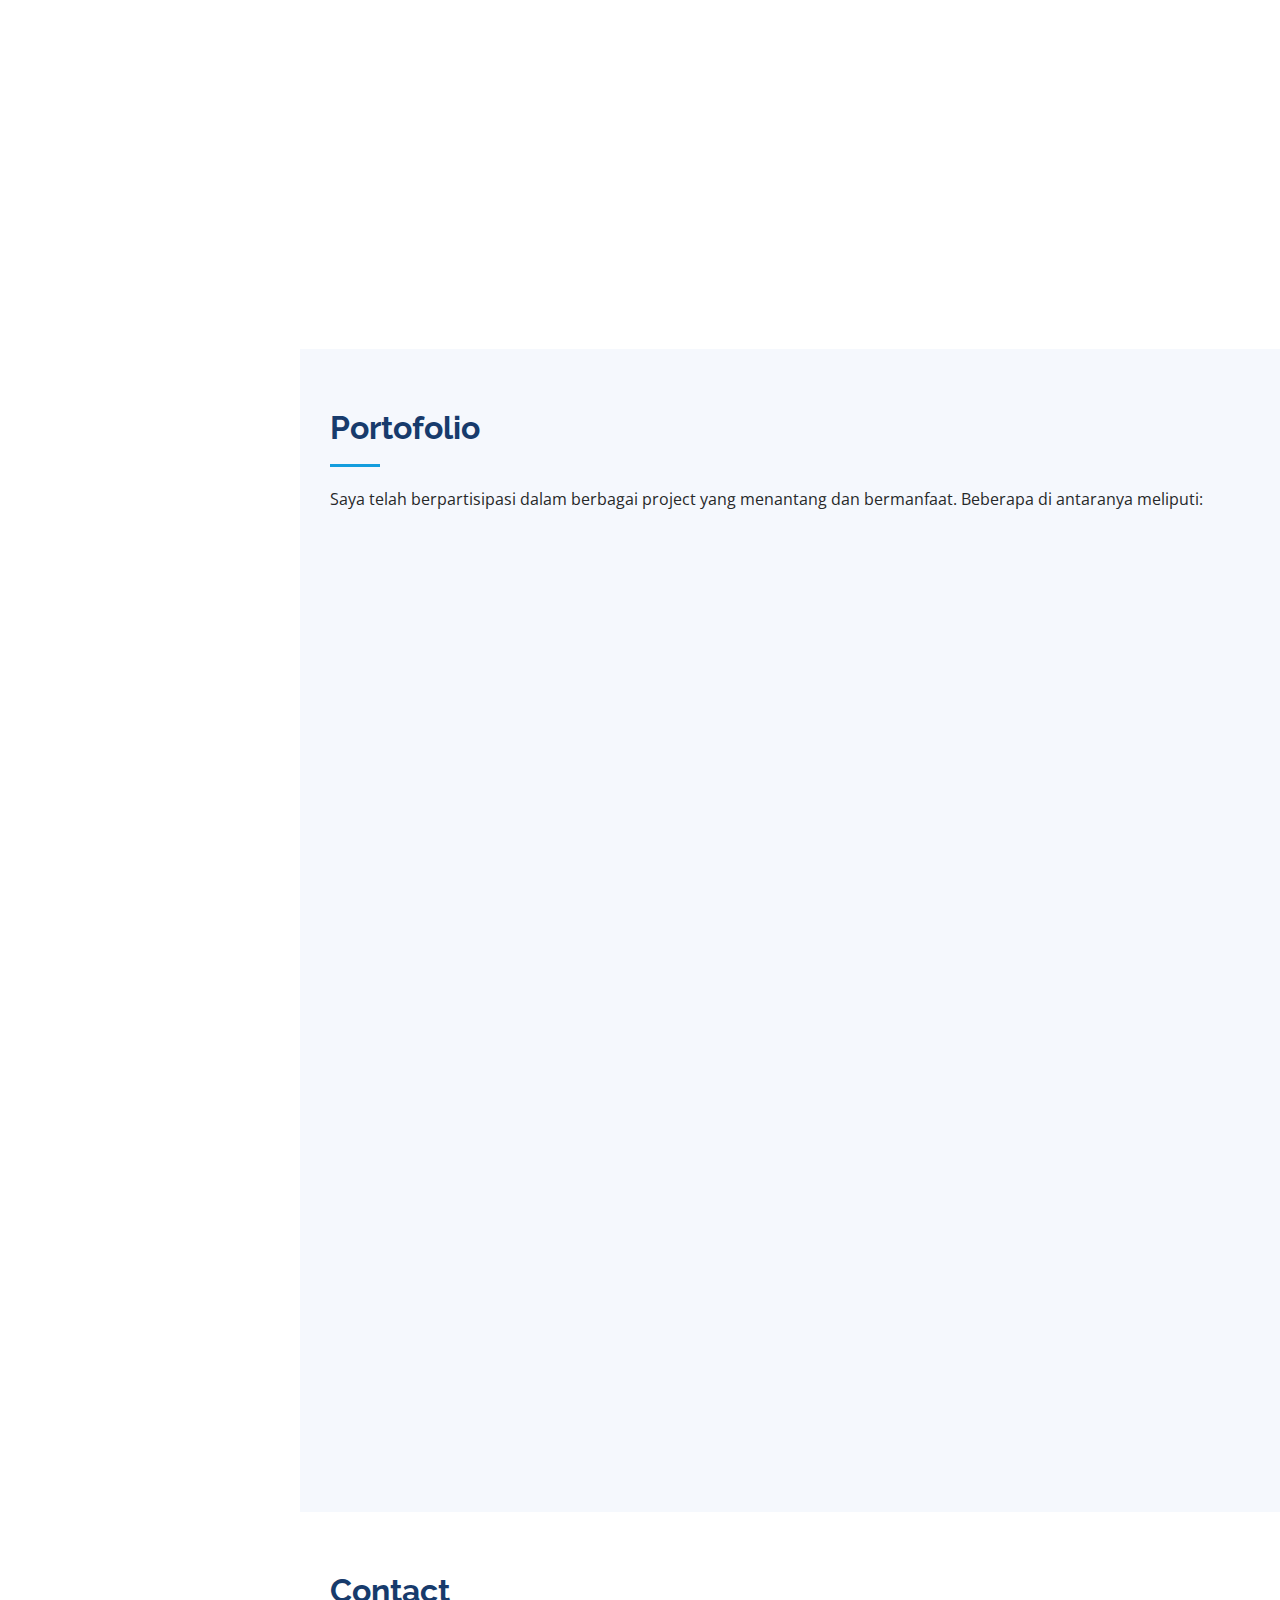
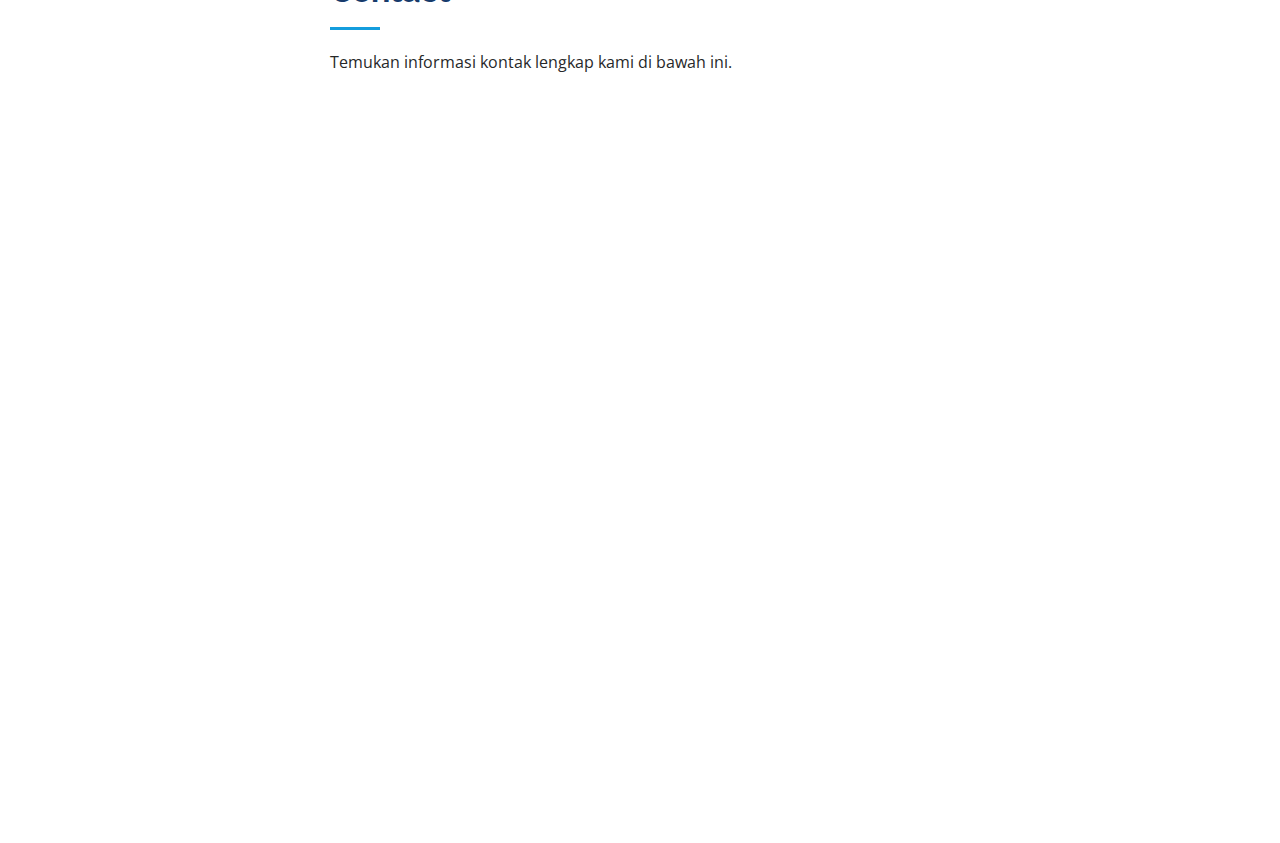
==== commit ed501d97: "Update index.html" ====
--- a/index.html
+++ b/index.html
@@ -488,7 +488,7 @@
               <div class="email">
                 <i class="bi bi-envelope"></i>
                 <h4>Email:</h4>
-                <p>Assyifa703.na@gmail.com</p>
+                <p>na.assyifan@gmail.com</p>
               </div>
 
               <div class="phone">
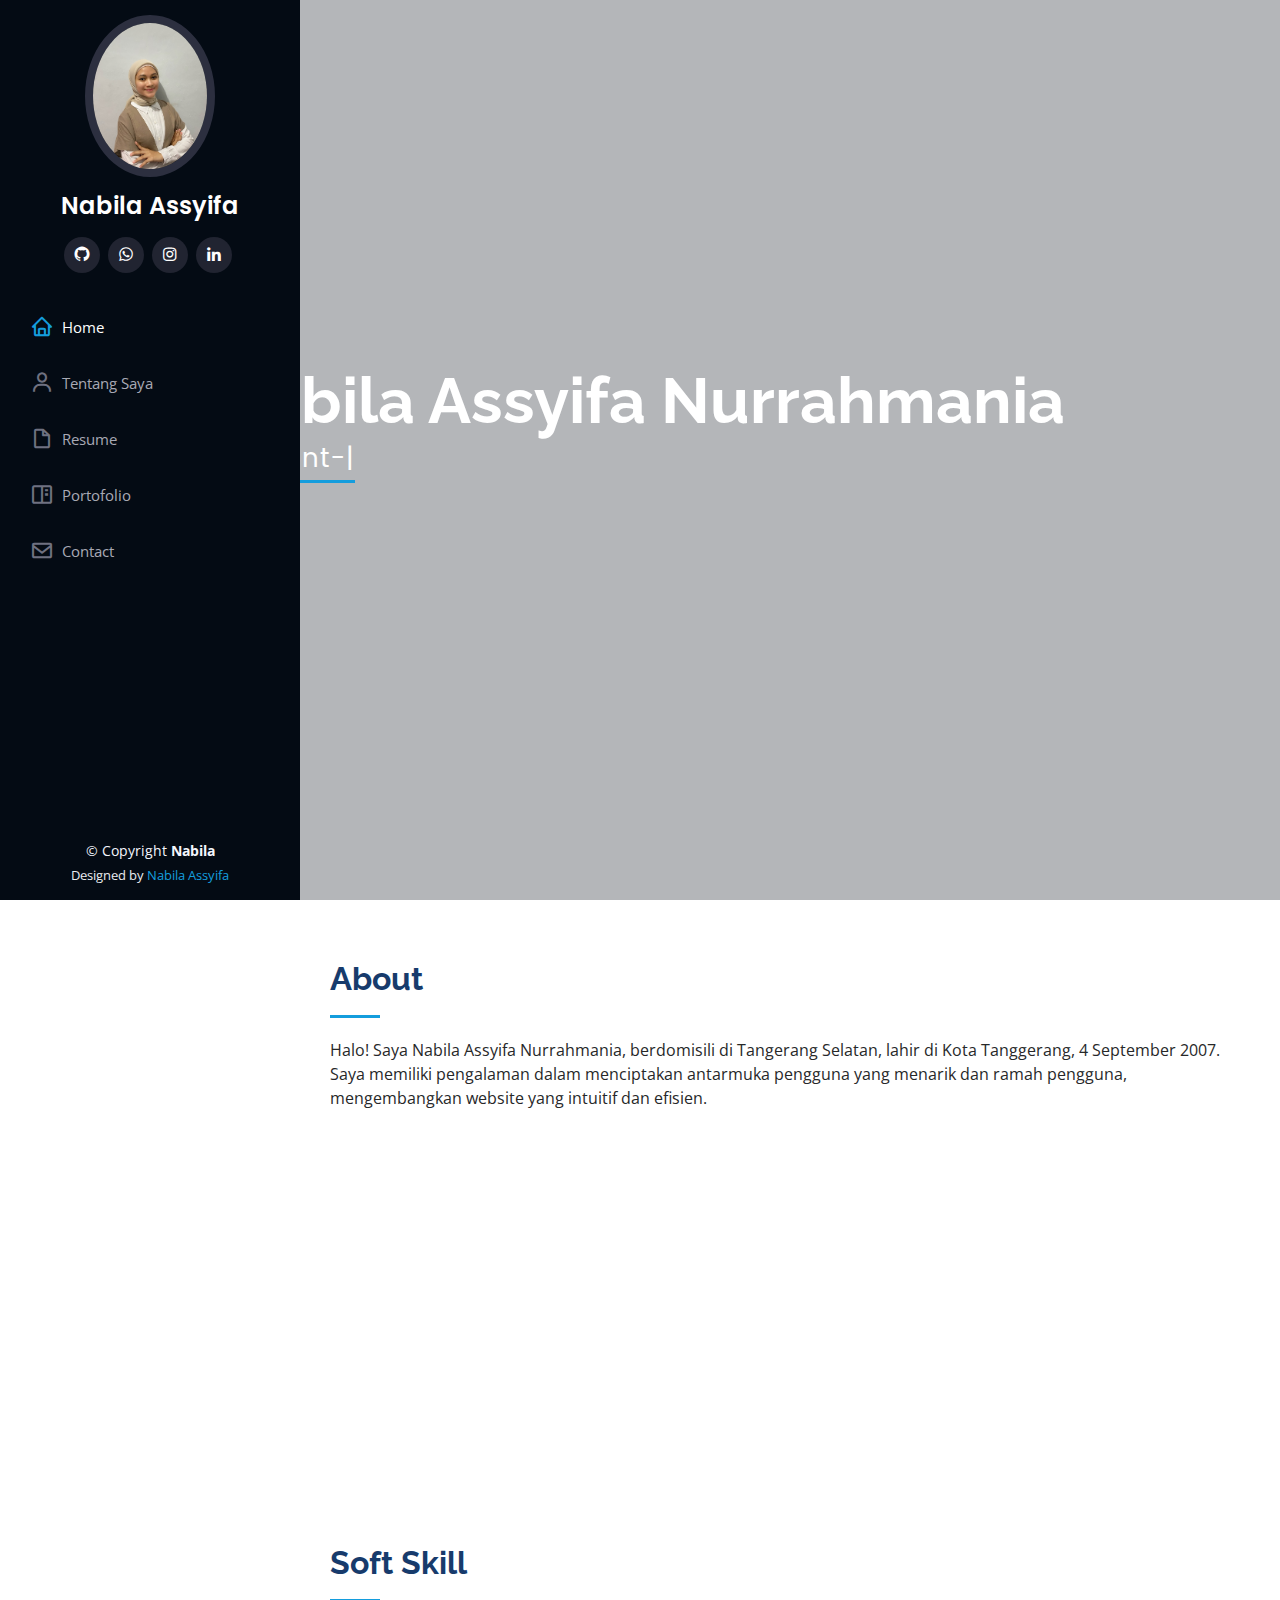
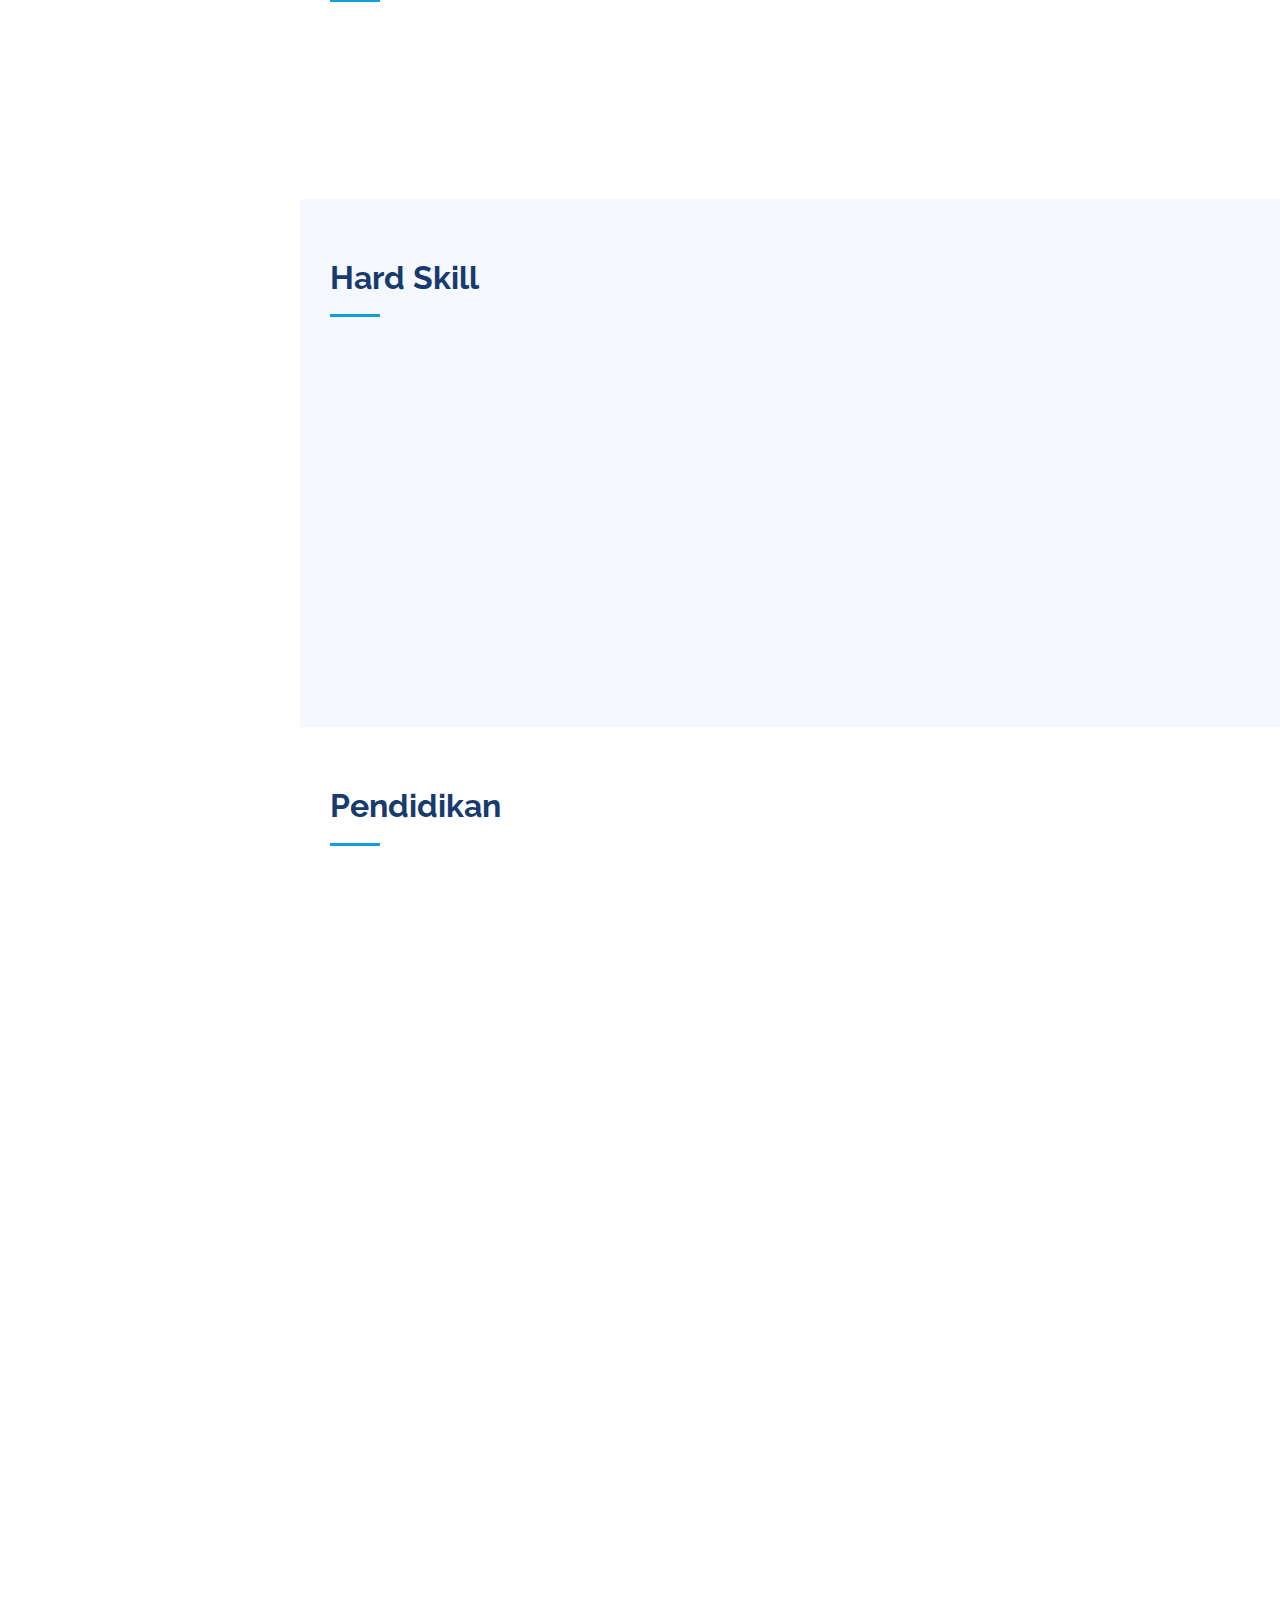
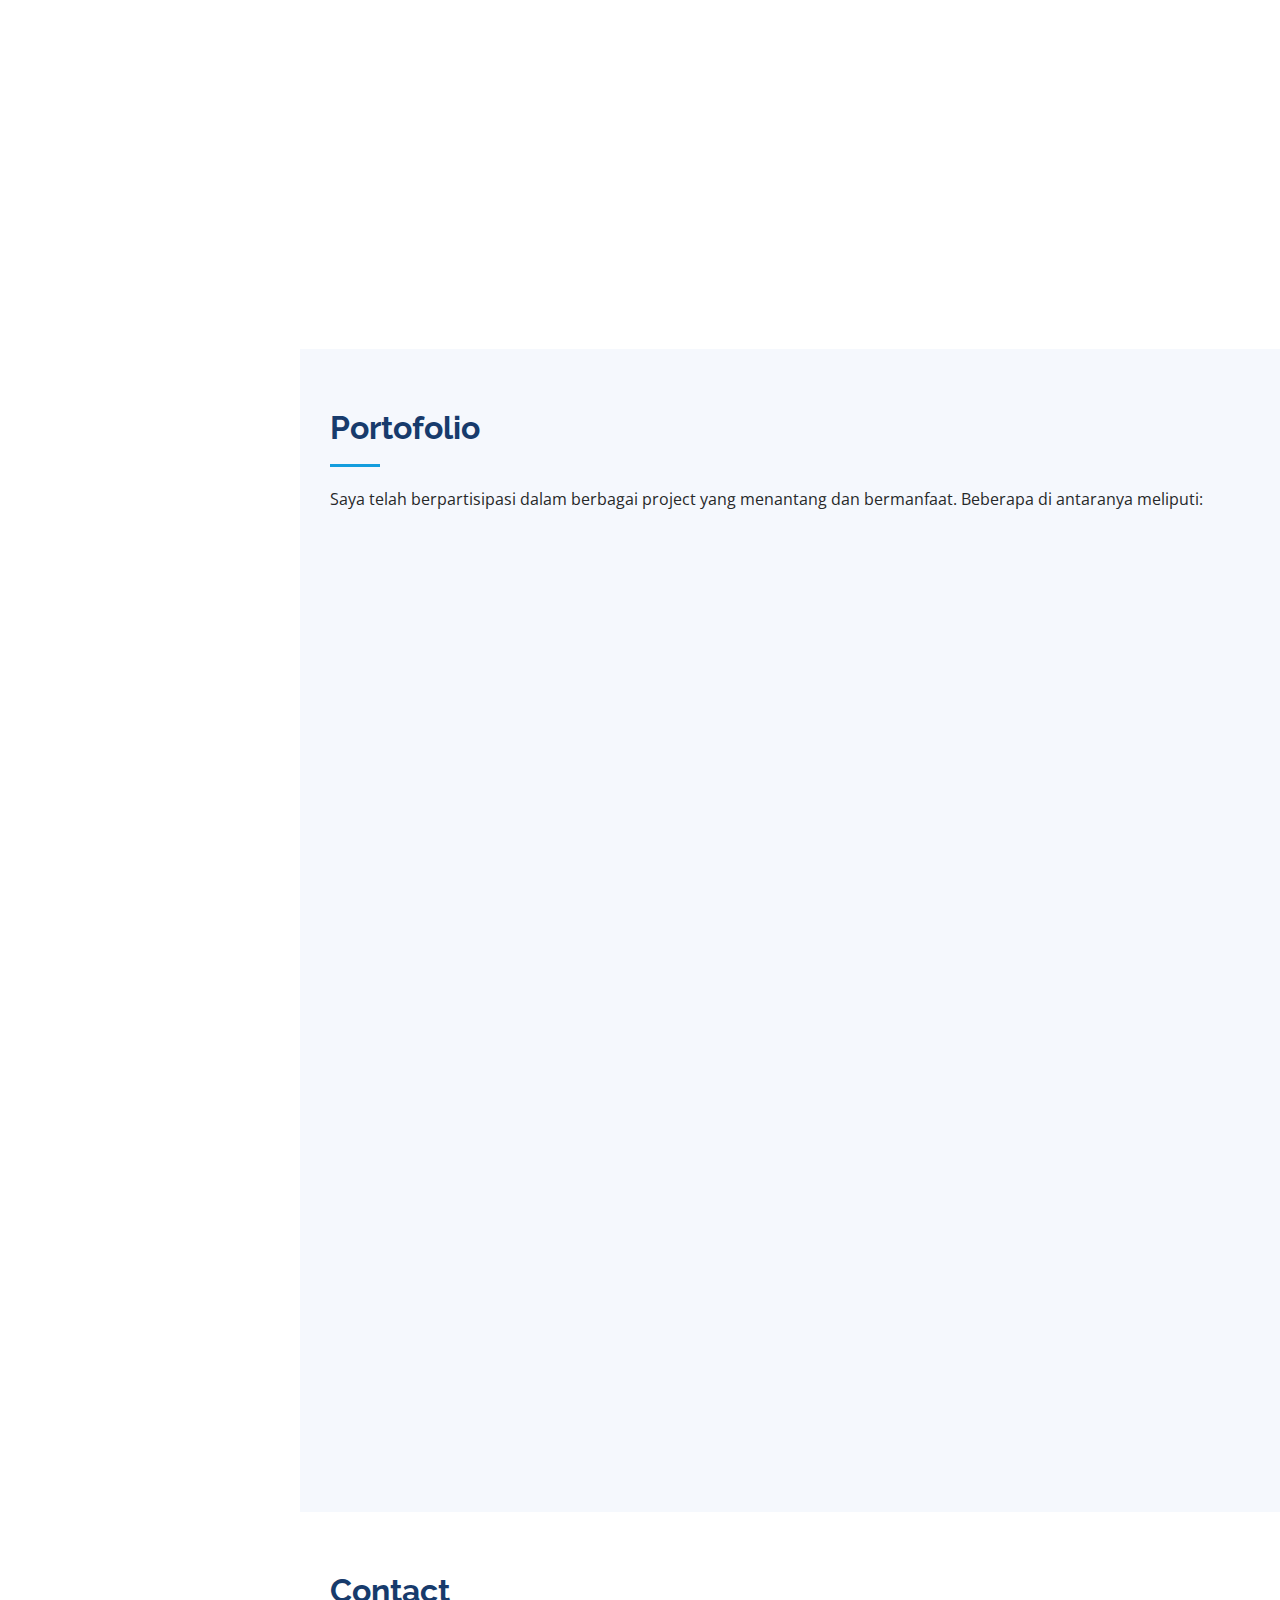
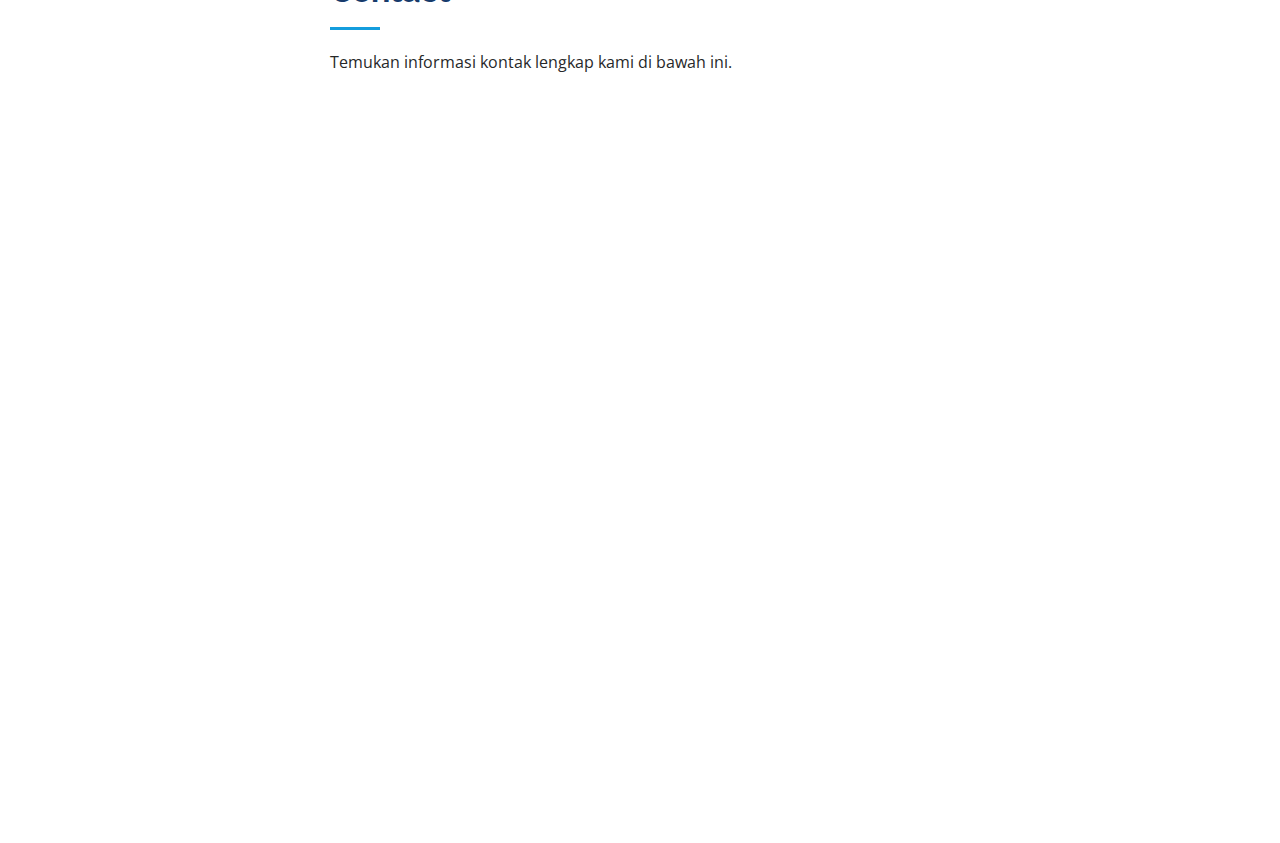
==== commit deaabbd7: "Update index.html" ====
--- a/index.html
+++ b/index.html
@@ -407,7 +407,7 @@
               <div class="portfolio-links">
                 <a href="assets/img/portfolio/bangundatar.png" data-gallery="portfolioGallery"
                   class="portfolio-lightbox" title="Aplikasi bangun datar"><i class="bx bx-plus"></i></a>
-                <a href="https://drive.google.com/drive/folders/1e6gPGhpKKvuppbb4QOQx0541l29ie_R1"
+                <a href="#"
                   title="More Details"><i class="bx bx-link"></i></a>
               </div>
             </div>
@@ -419,7 +419,7 @@
               <div class="portfolio-links">
                 <a href="assets/img/portfolio/bandicar.png" data-gallery="portfolioGallery" class="portfolio-lightbox"
                   title="PT Bandi Car"><i class="bx bx-plus"></i></a>
-                <a href="https://drive.google.com/drive/folders/1S47HkLxES2odOZ5P-va2f6NQZZ65wS72?usp=sharing"
+                <a href="#"
                   title="More Details"><i class="bx bx-link"></i></a>
               </div>
             </div>
@@ -453,7 +453,7 @@
               <div class="portfolio-links">
                 <a href="assets/img/portfolio/usflightapp.png" data-gallery="portfolioGallery"
                   class="portfolio-lightbox" title="Aplikasi pemesanan tiket pesawat"><i class="bx bx-plus"></i></a>
-                <a href="https://drive.google.com/drive/folders/1VOMDQgIbQL337fX1-QlyxYw8byiXAIjE?usp=sharing"
+                <a href="#"
                   title=""><i class="bx bx-link"></i></a>
               </div>
             </div>
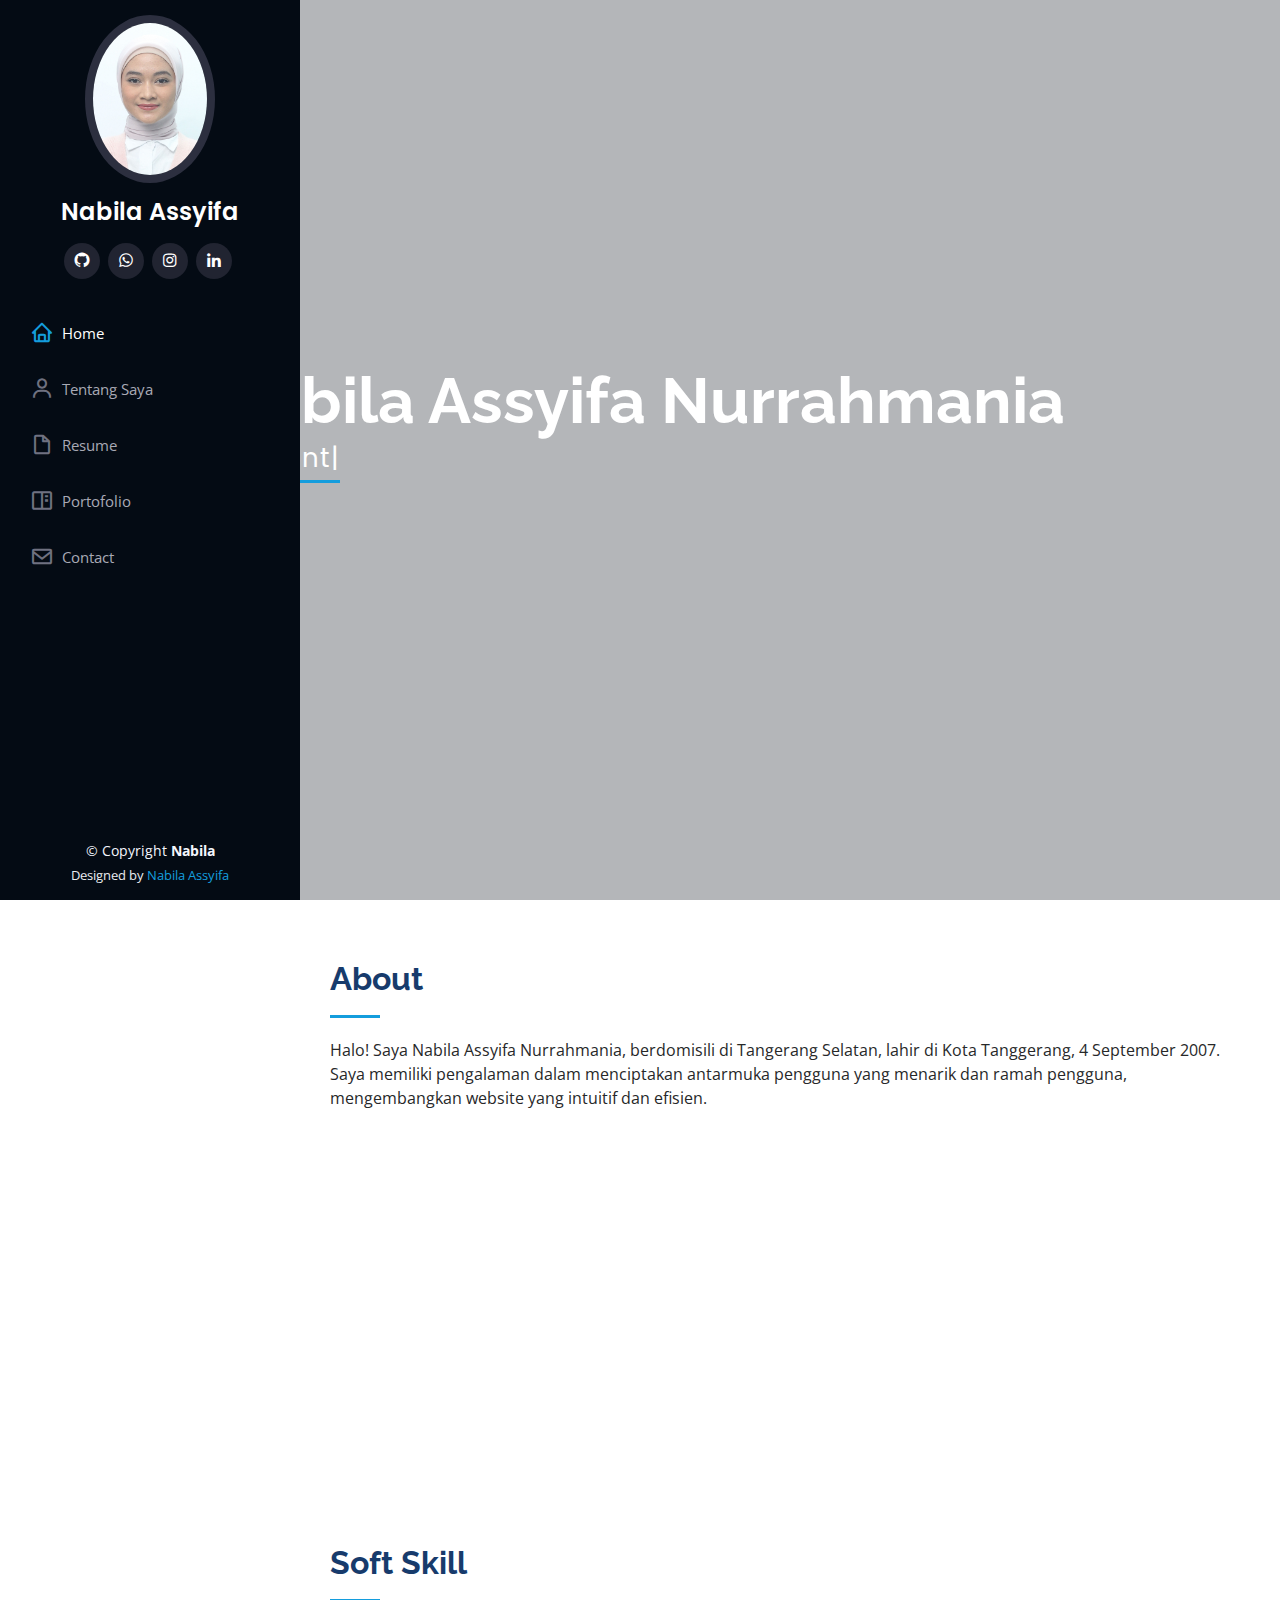
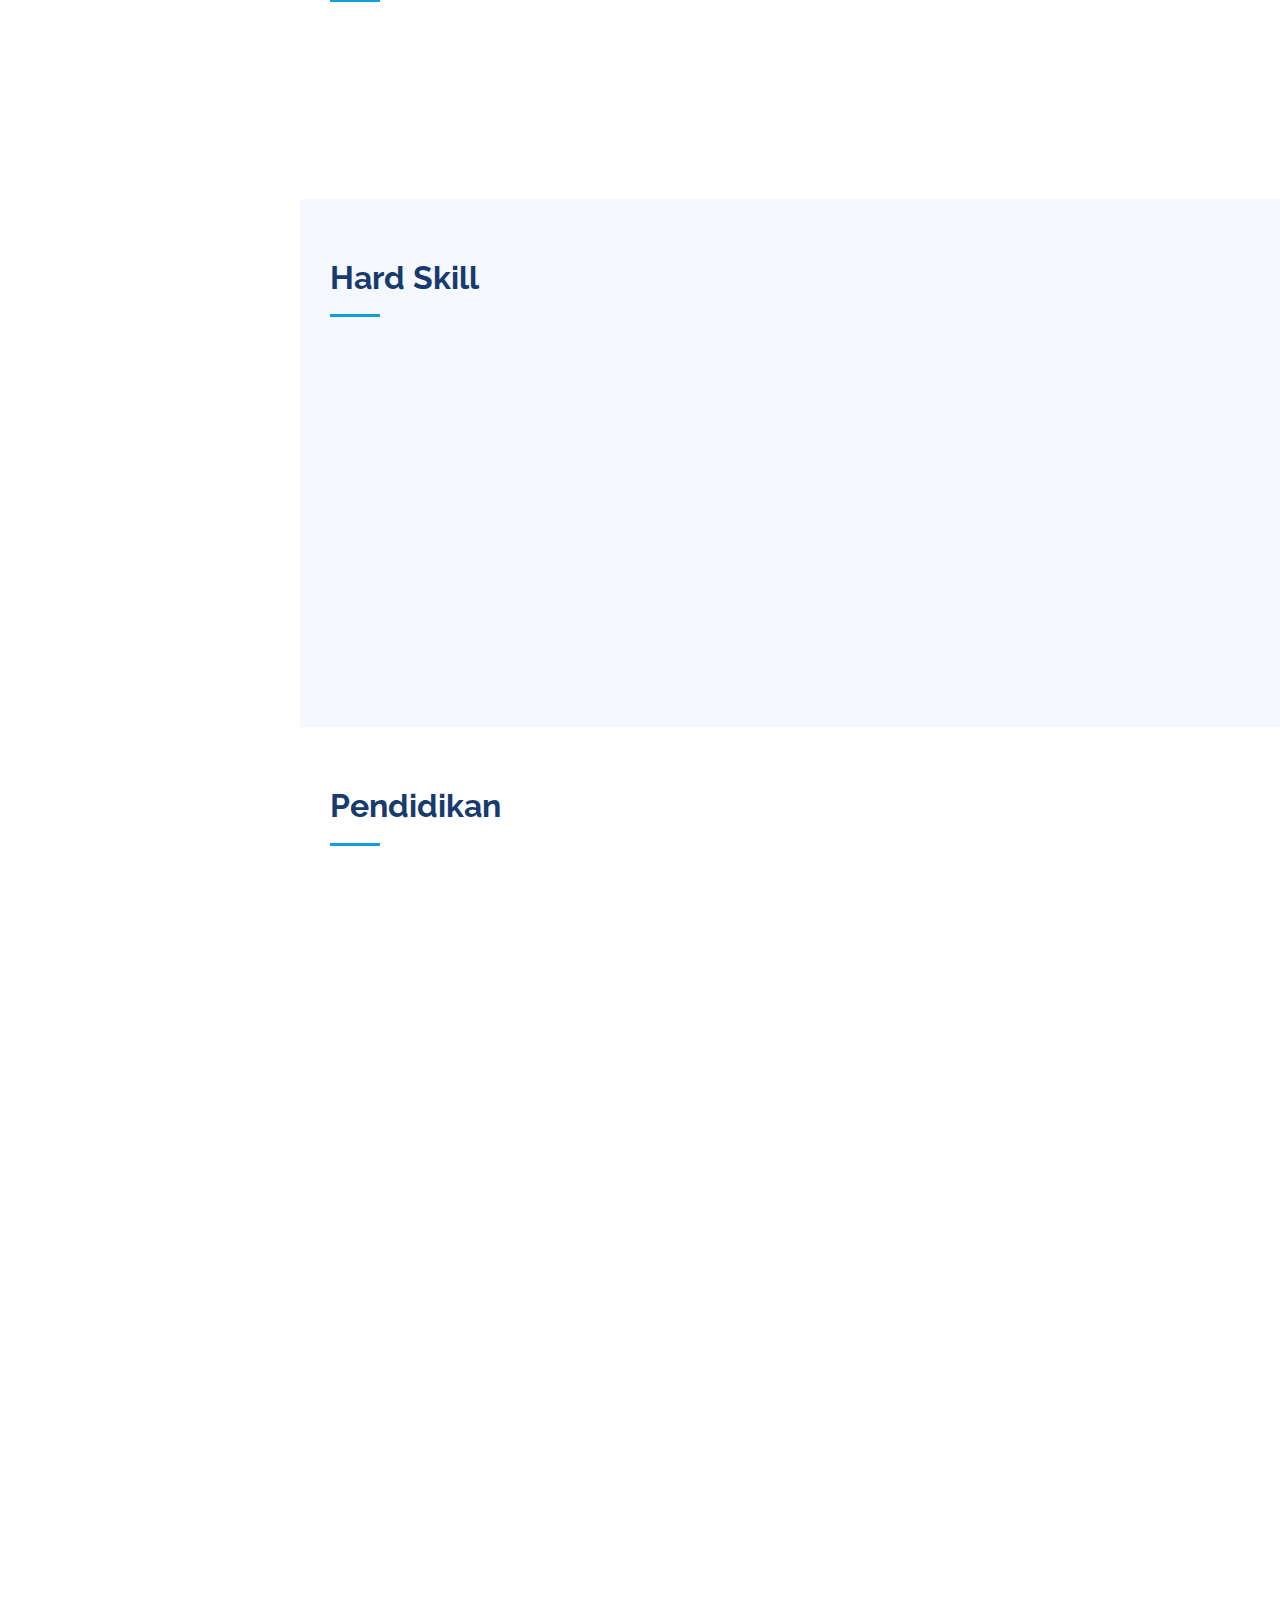
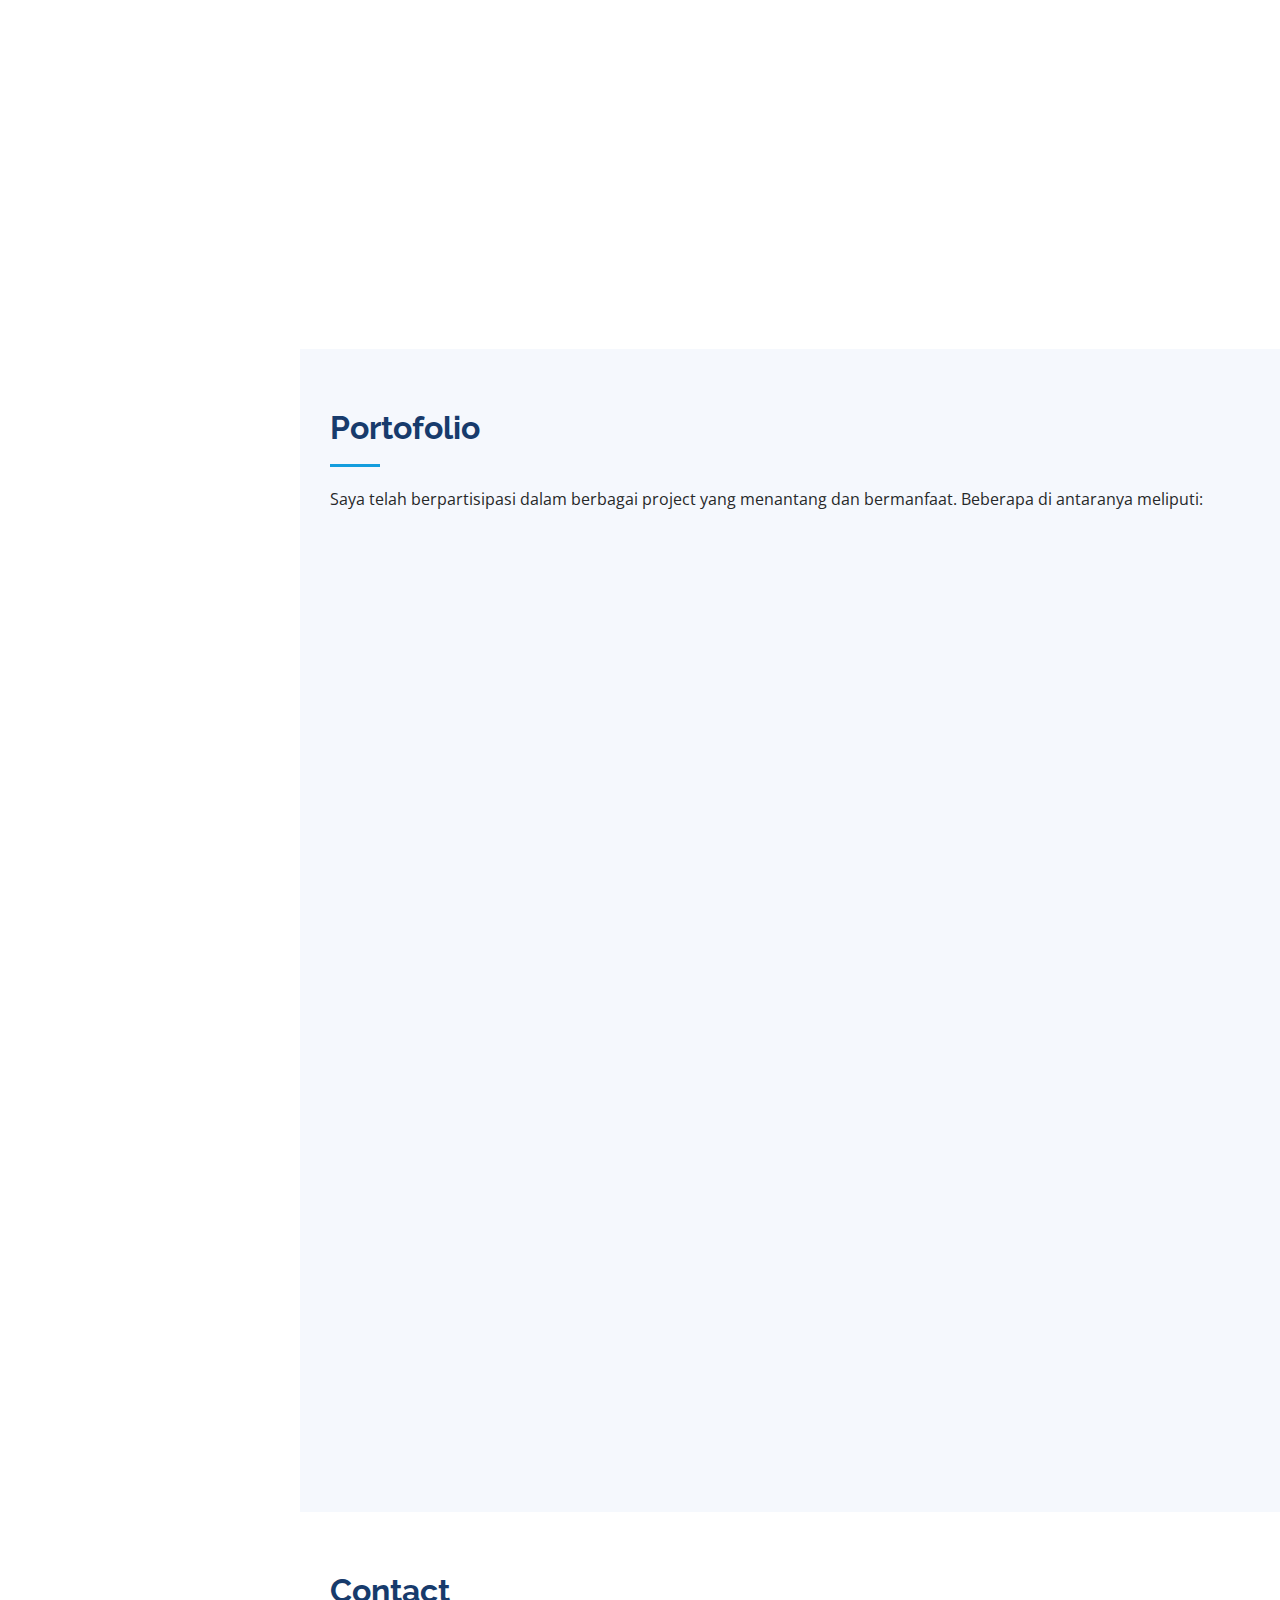
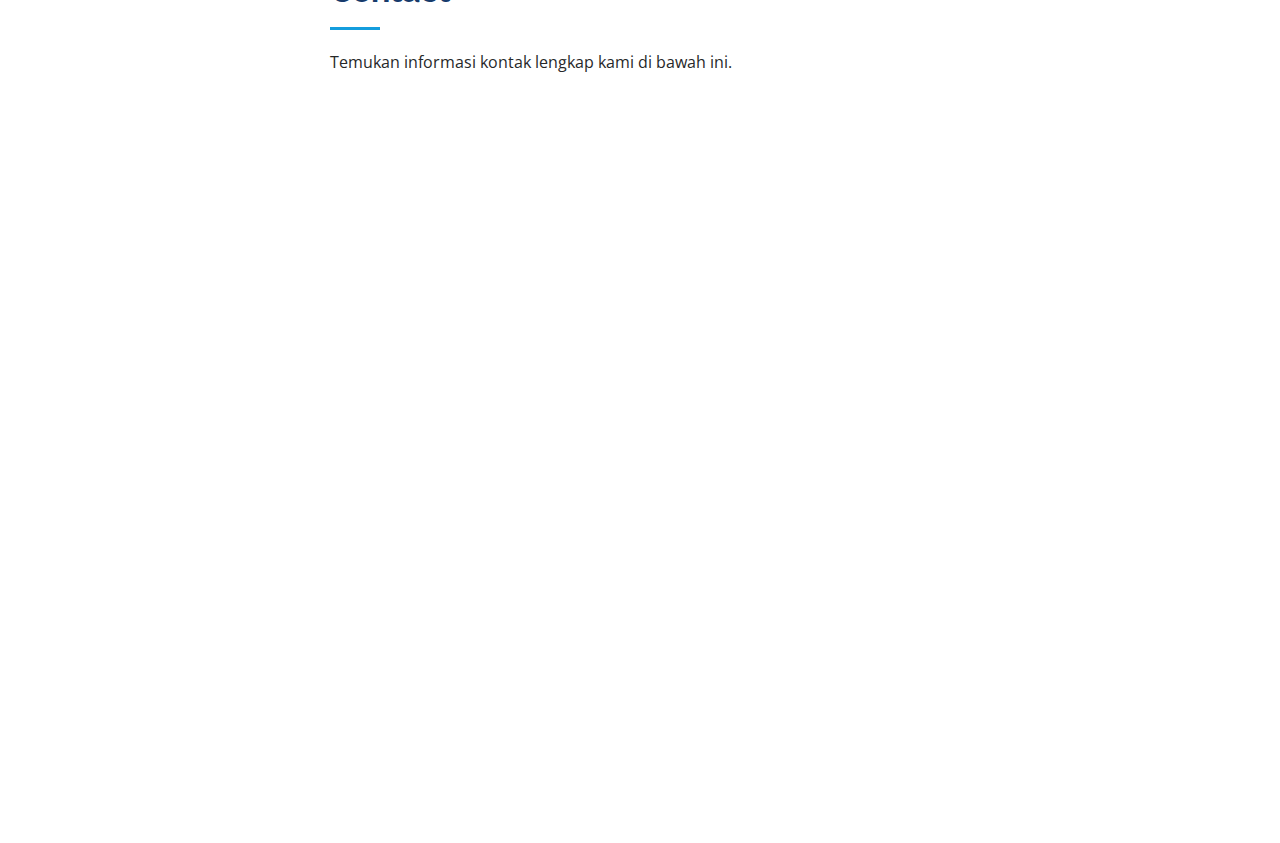
==== commit 3986f820: "Update index.html" ====
--- a/index.html
+++ b/index.html
@@ -41,7 +41,7 @@
     <div class="d-flex flex-column">
 
       <div class="profile">
-        <img src="cream.jpeg" alt="" class="img-fluid rounded-circle">
+        <img src="pasfoto.jpg" alt="" class="img-fluid rounded-circle">
         <h1 class="text-light"><a href="index.html">Nabila Assyifa</a></h1>
         <div class="social-links mt-3 text-center">
           <a href="https://github.com/NabilaAssyifa" class="github"><i class="bx bxl-github"></i></a>
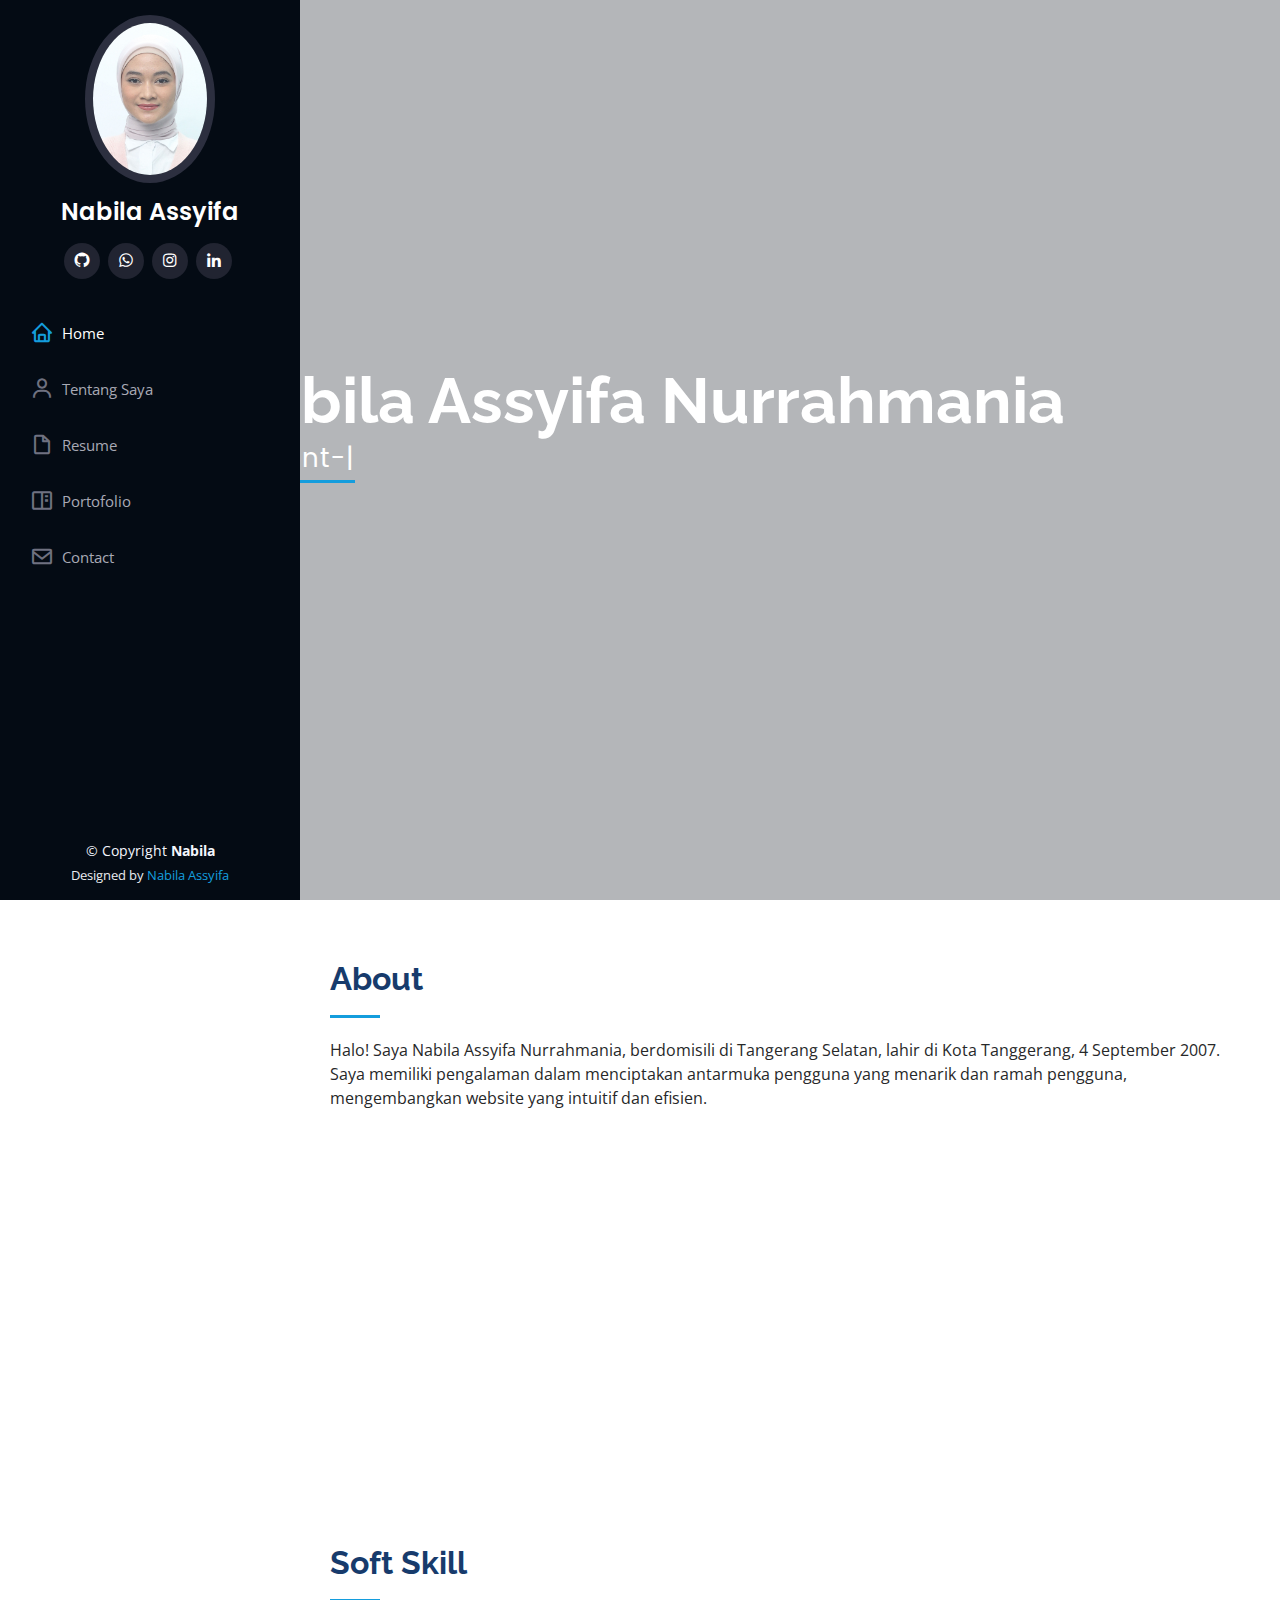
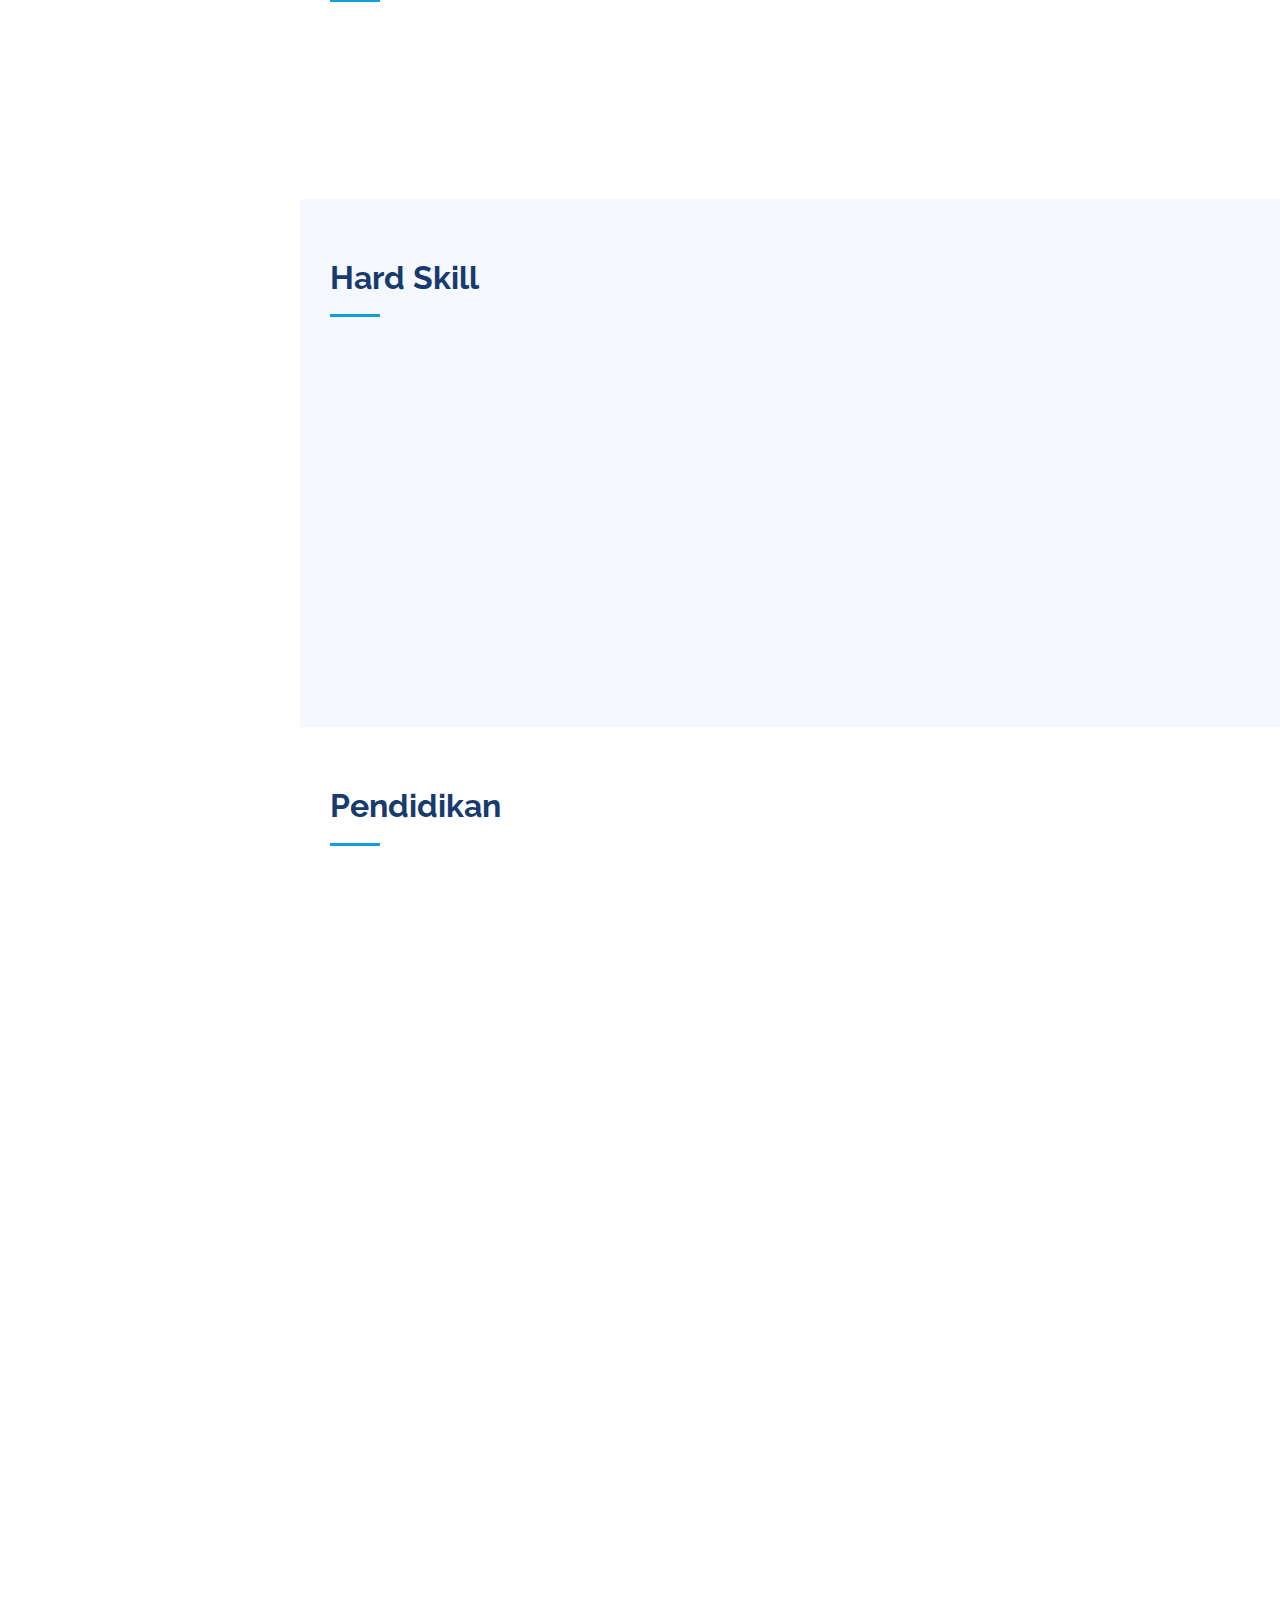
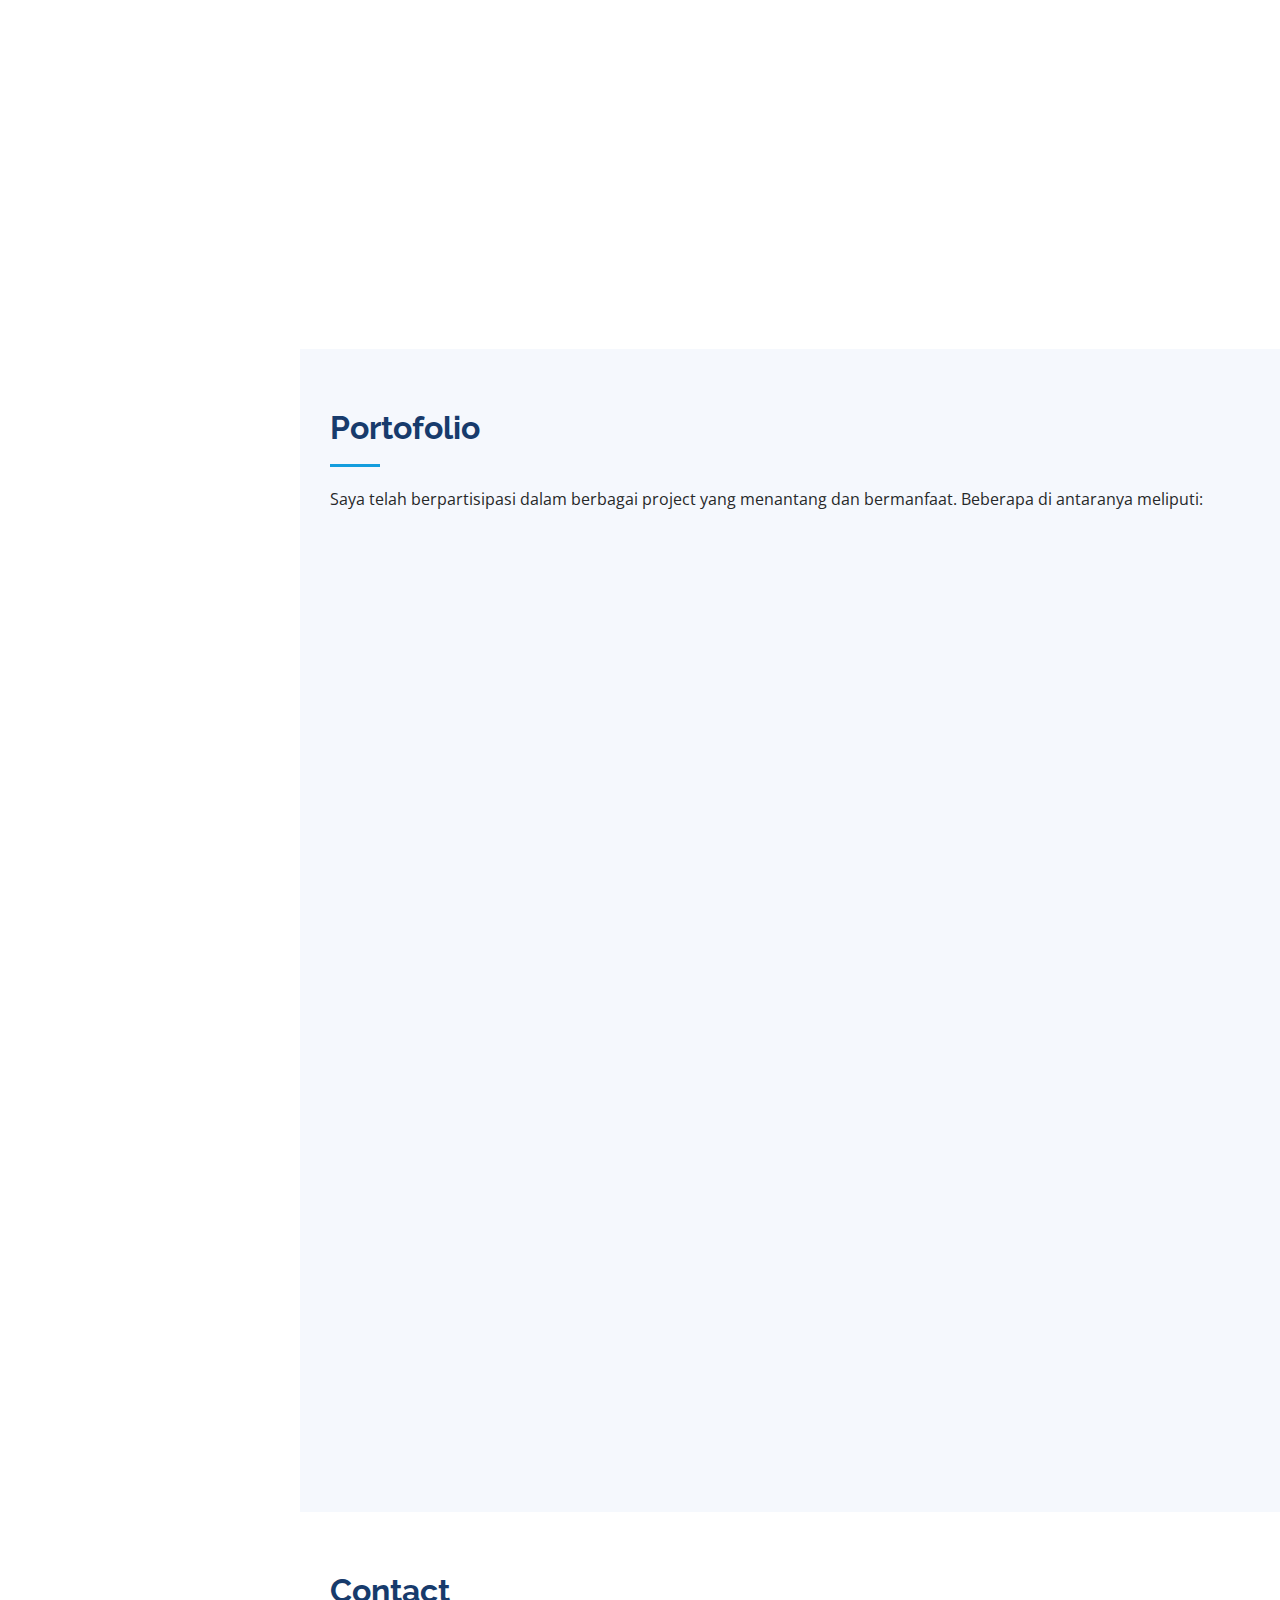
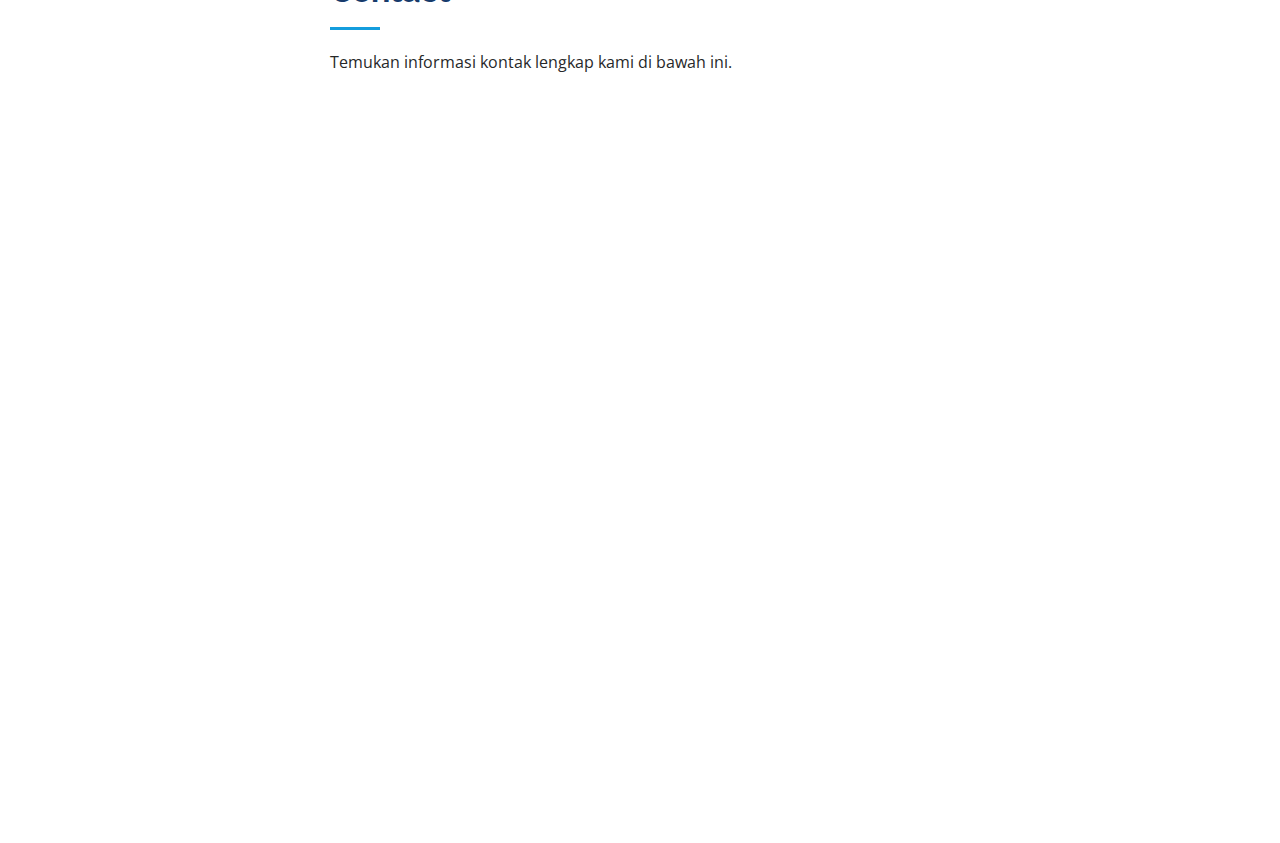
==== commit dbc0c0e7: "Update index.html" ====
--- a/index.html
+++ b/index.html
@@ -94,9 +94,9 @@
             <img src="group1.png" width="230px" class="img-fluid" alt="">
           </div>
           <div class="col-lg-8 pt-4 pt-lg-0 content" data-aos="fade-left">
-            <h3>Front-End Developor &amp; Data Analyst.</h3>
+            <h3>Front-End Developor &amp; System Analyst.</h3>
             <p class="fst-italic">
-              Saya adalah seorang Front-End Developer dan Data Analyst dengan minat yang mendalam dalam
+              Saya adalah seorang Front-End Developer dan System Analyst dengan minat yang mendalam dalam
               mengembangkan pengalaman pengguna yang menarik.
             </p>
             <div class="row">
@@ -120,7 +120,7 @@
             </div>
             <p>
               Saya selalu bersemangat untuk mempelajari hal-hal baru dalam dunia teknologi web, serta mengembangangkan
-              strategi data analyst yang baik.
+              strategi system analyst yang baik.
             </p>
           </div>
         </div>
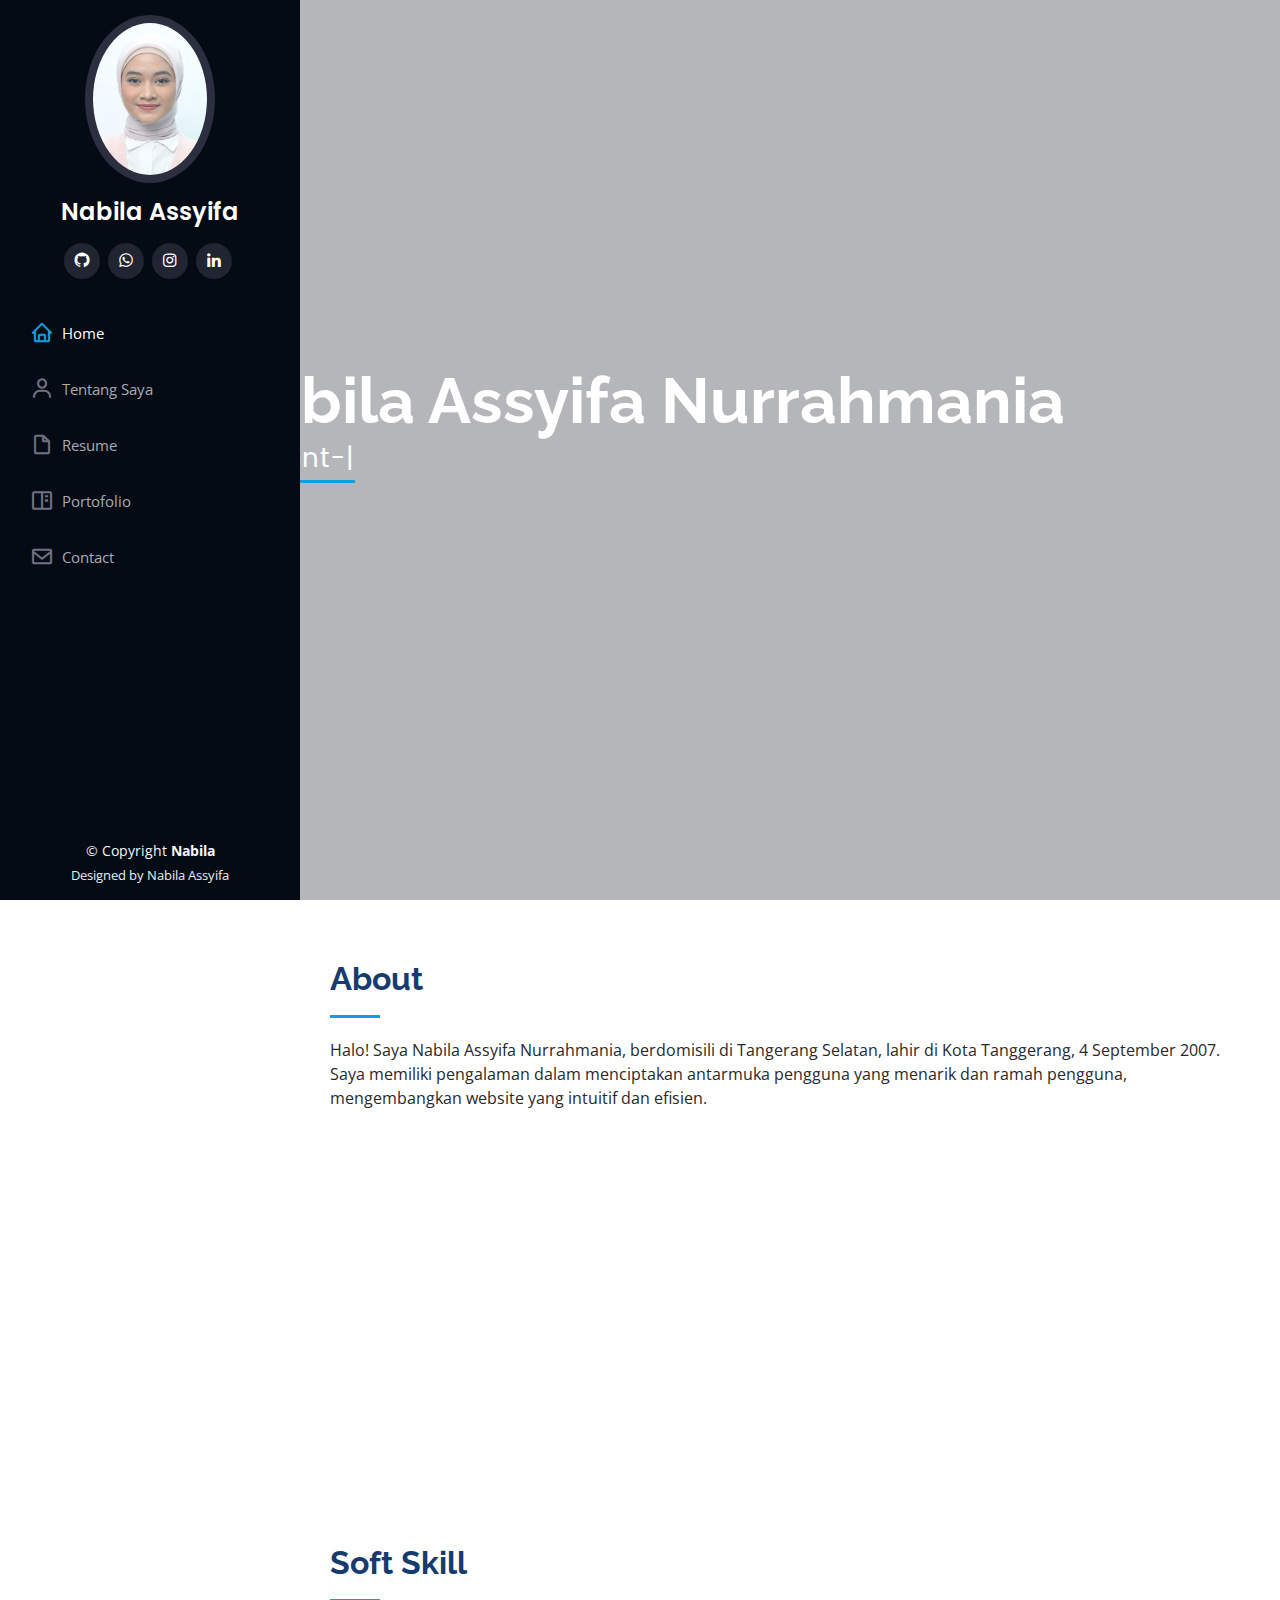
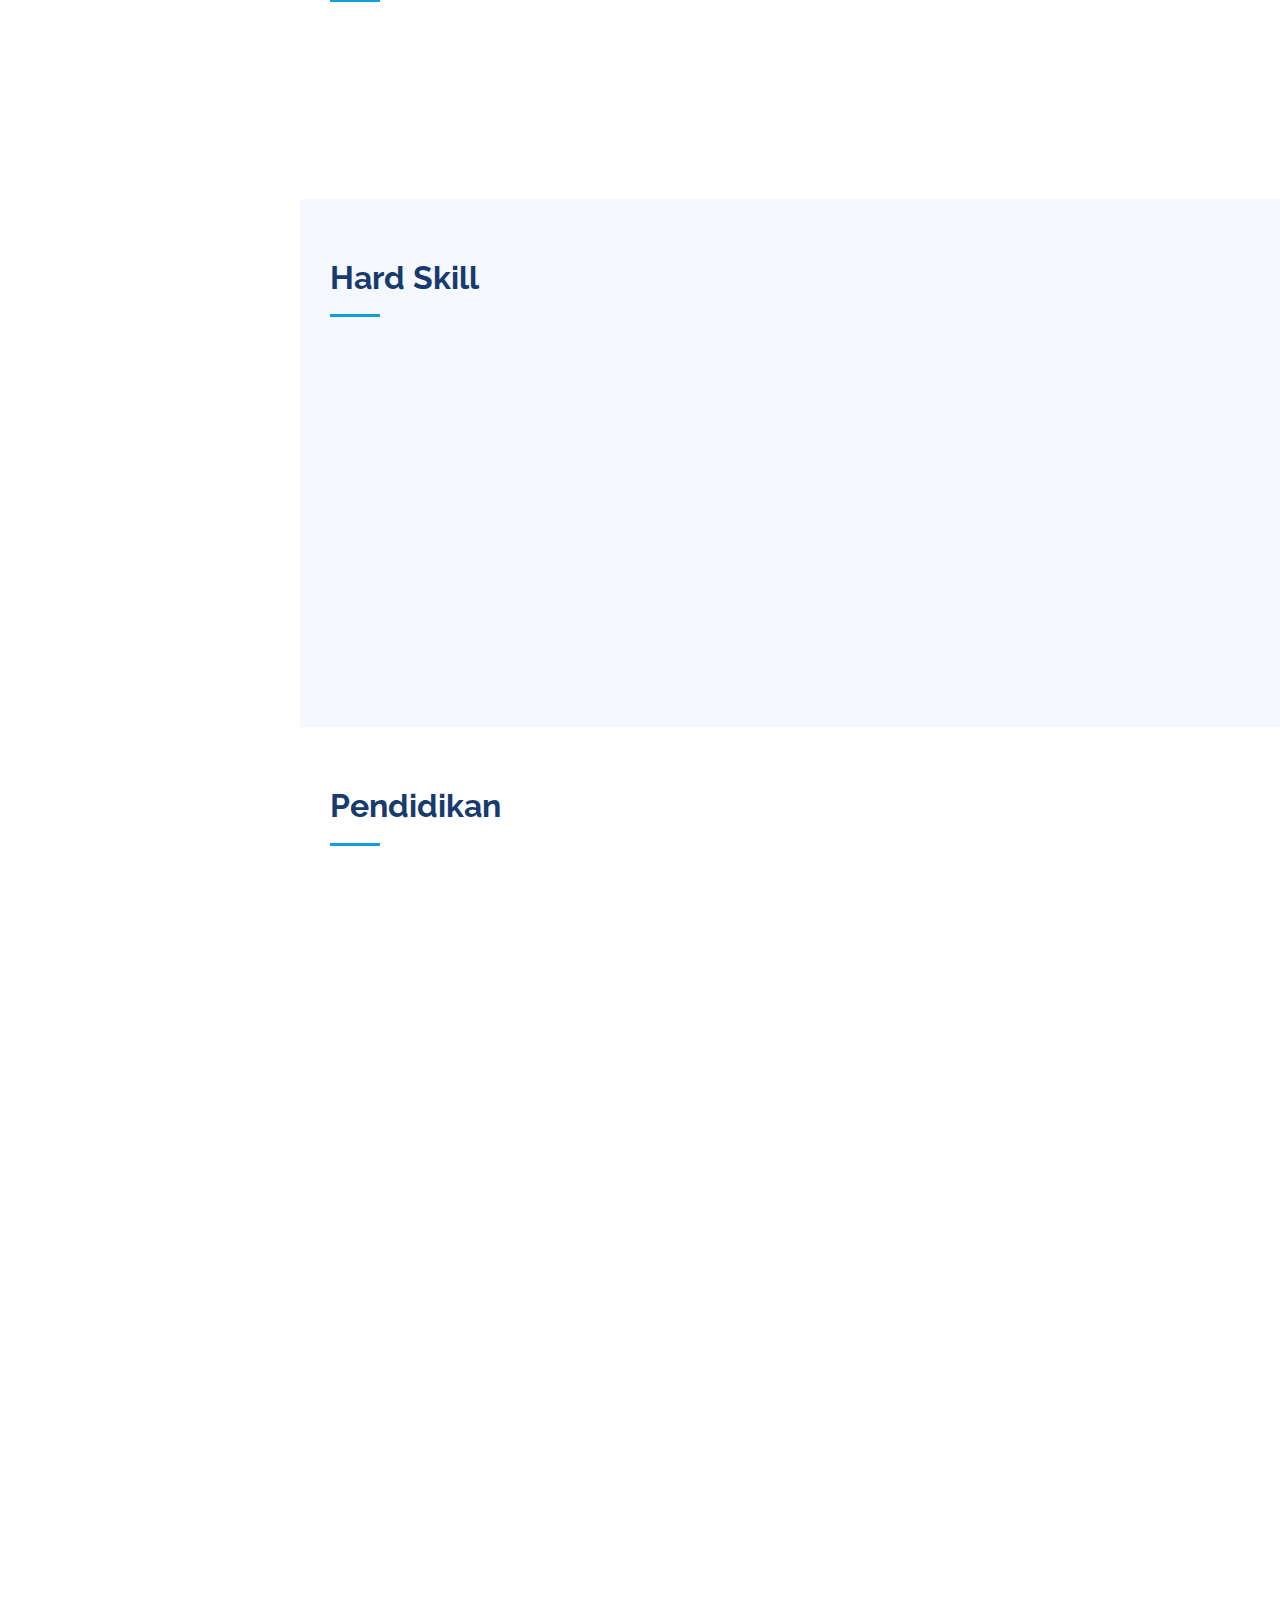
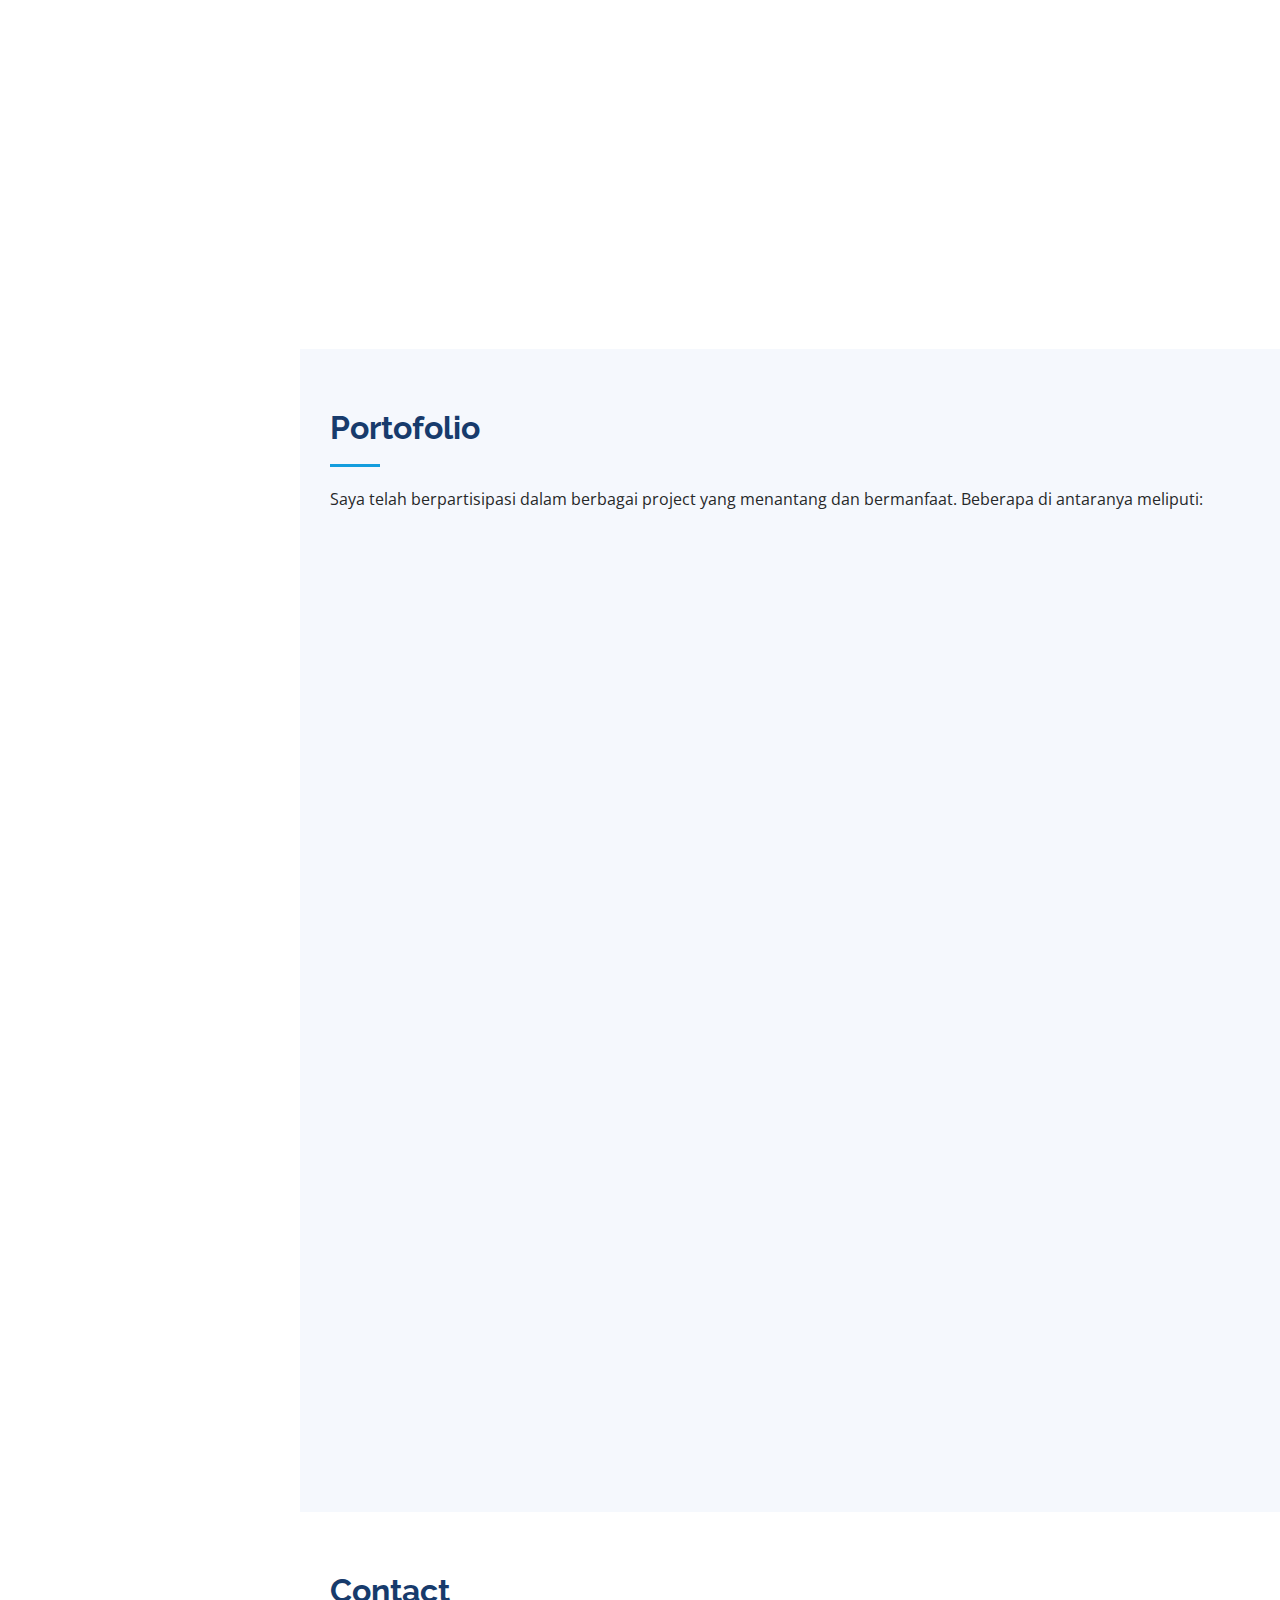
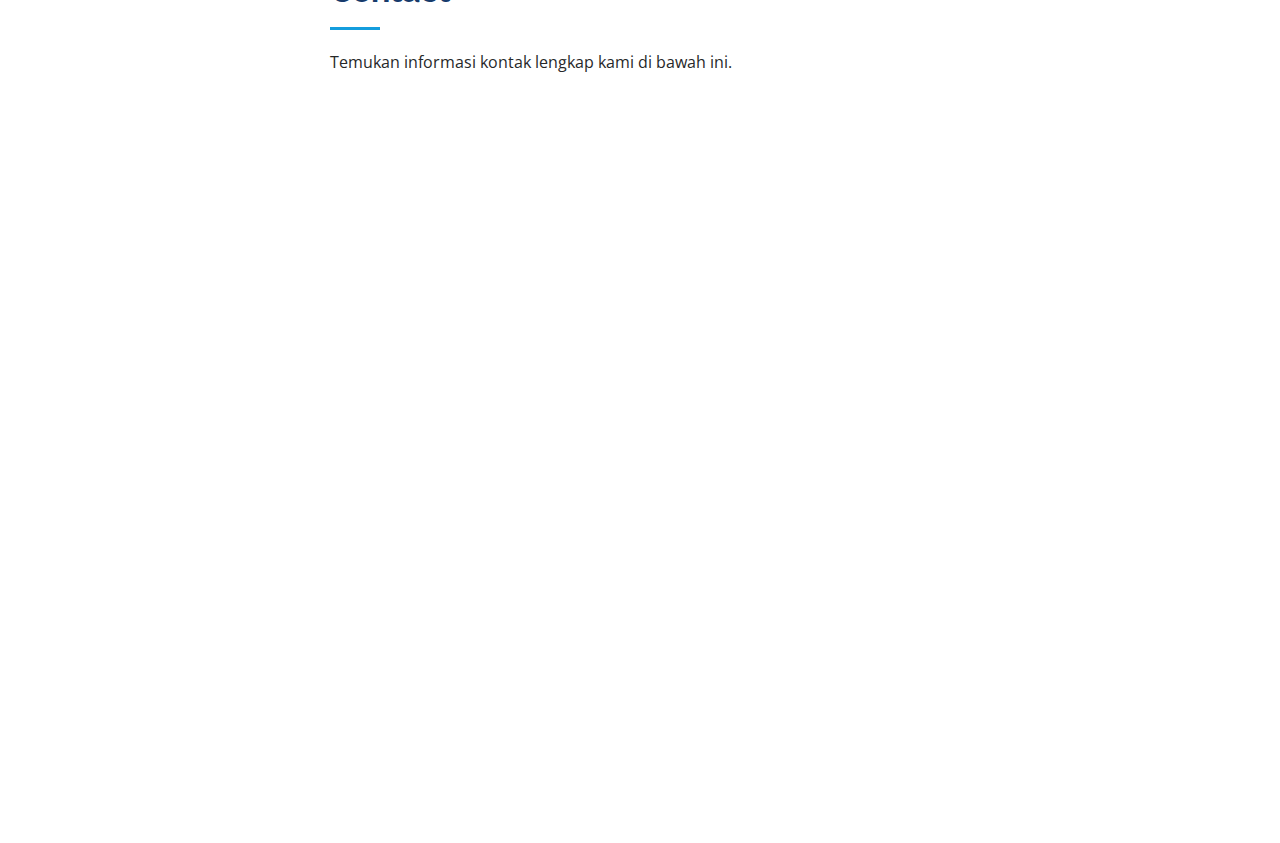
==== commit c36ab08d: "Update index.html" ====
--- a/index.html
+++ b/index.html
@@ -521,11 +521,7 @@
         &copy; Copyright <strong><span>Nabila</span></strong>
       </div>
       <div class="credits">
-        <!-- All the links in the footer should remain intact. -->
-        <!-- You can delete the links only if you purchased the pro version. -->
-        <!-- Licensing information: https://bootstrapmade.com/license/ -->
-        <!-- Purchase the pro version with working PHP/AJAX contact form: https://bootstrapmade.com/iportfolio-bootstrap-portfolio-websites-template/ -->
-        Designed by <a href="https://bootstrapmade.com/">Nabila Assyifa</a>
+      Designed by <a >Nabila Assyifa</a>
       </div>
     </div>
   </footer><!-- End  Footer -->
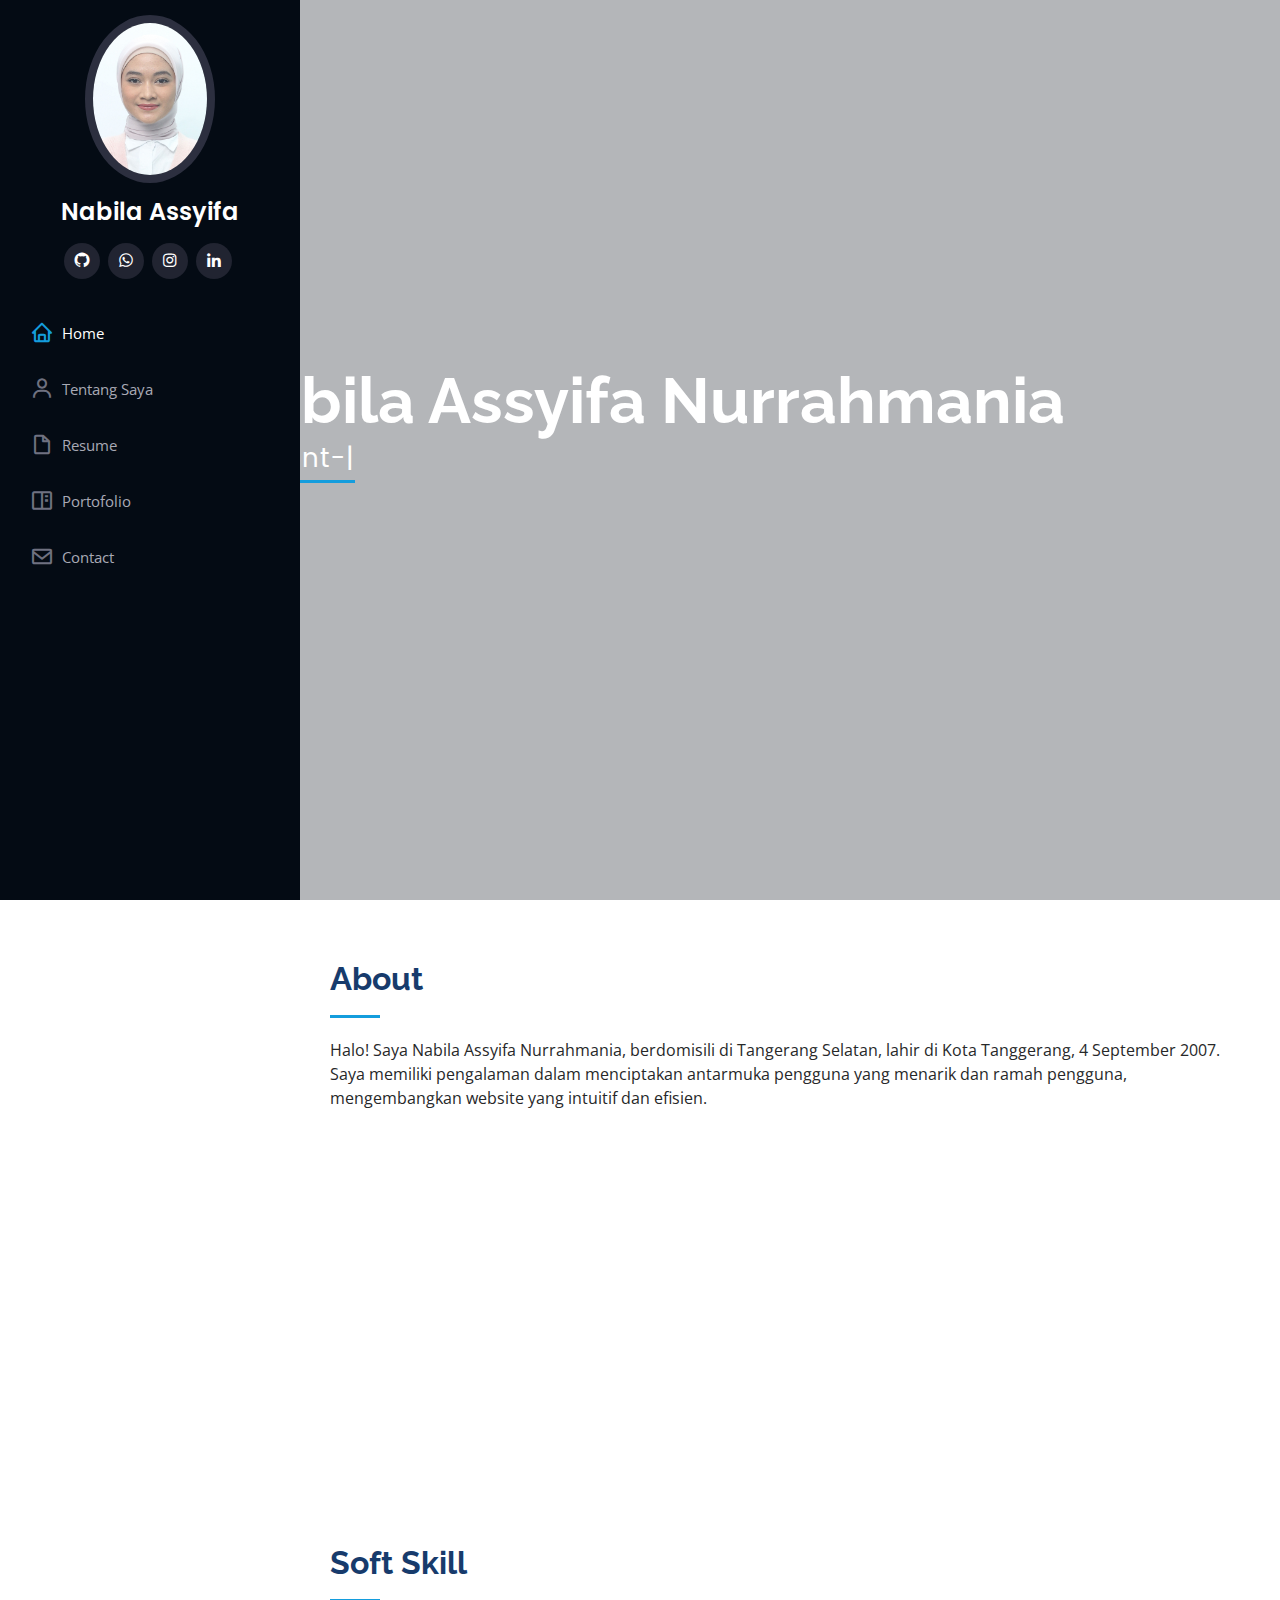
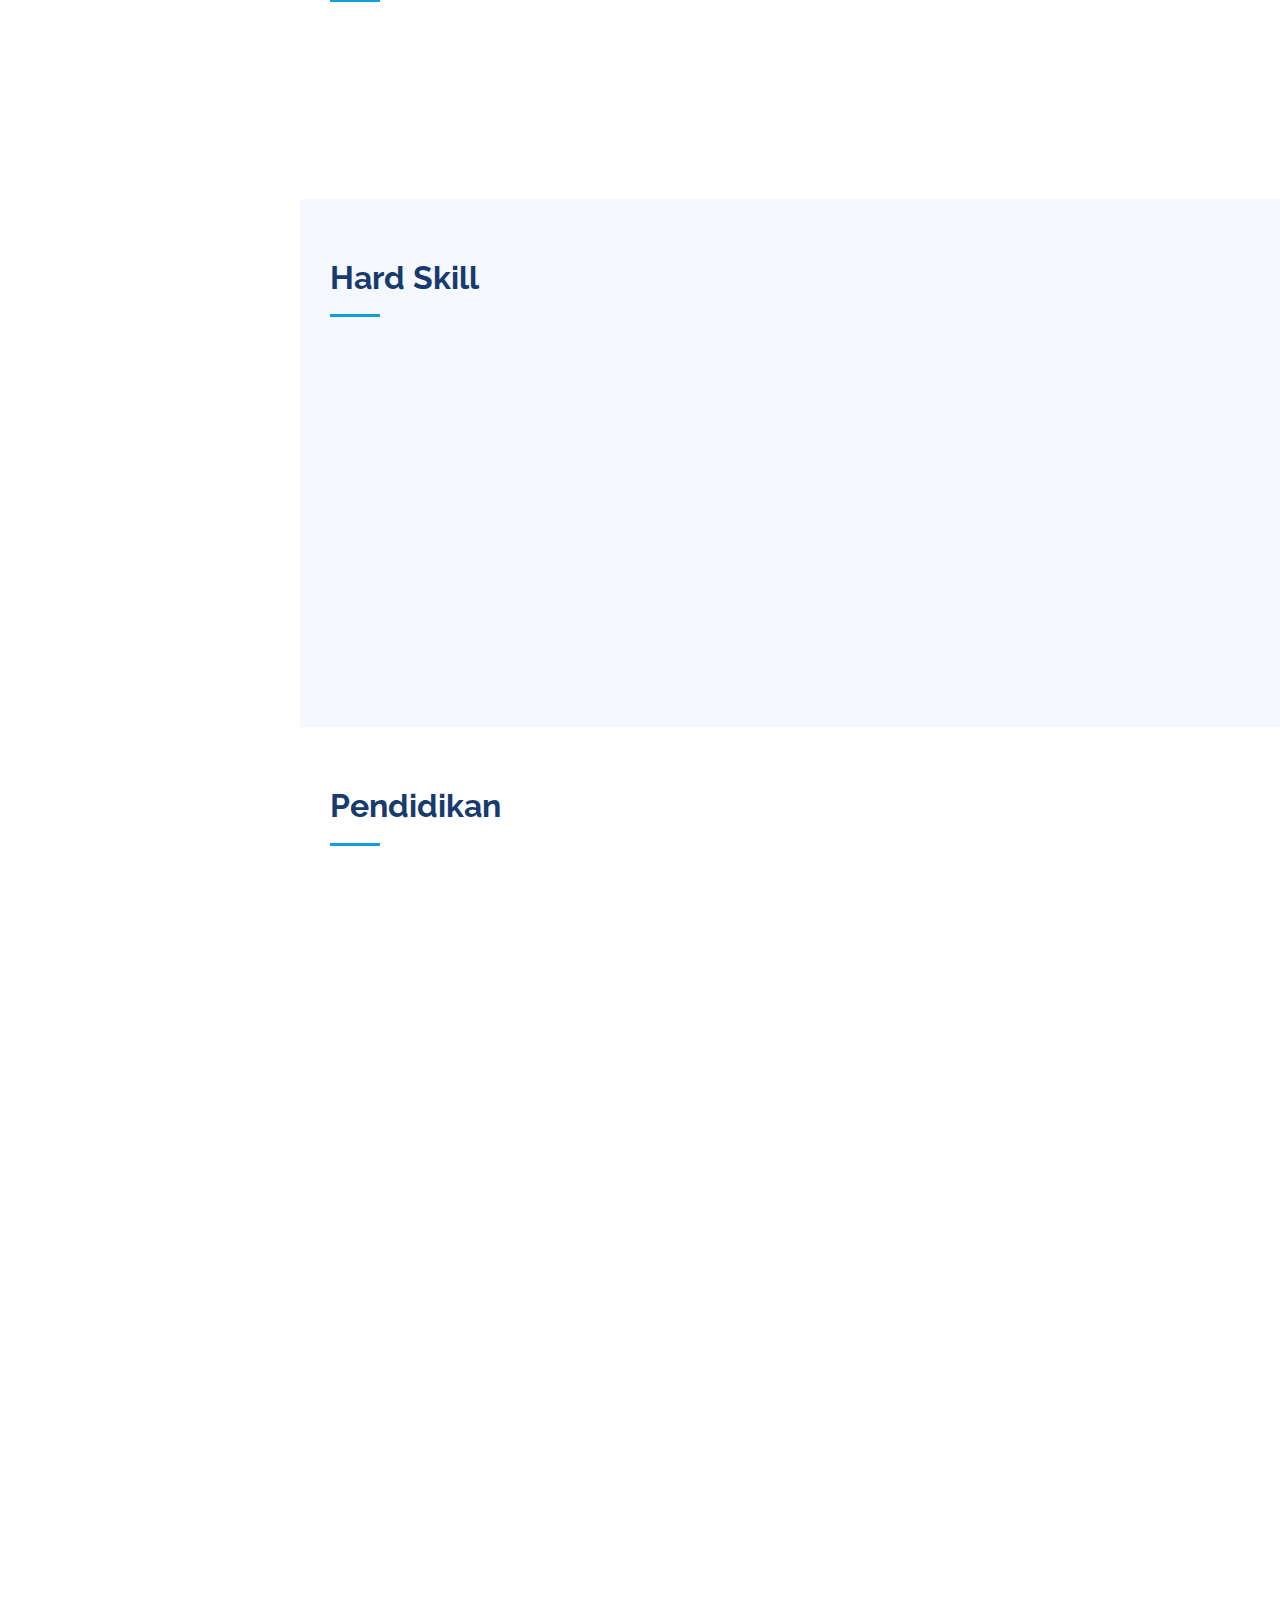
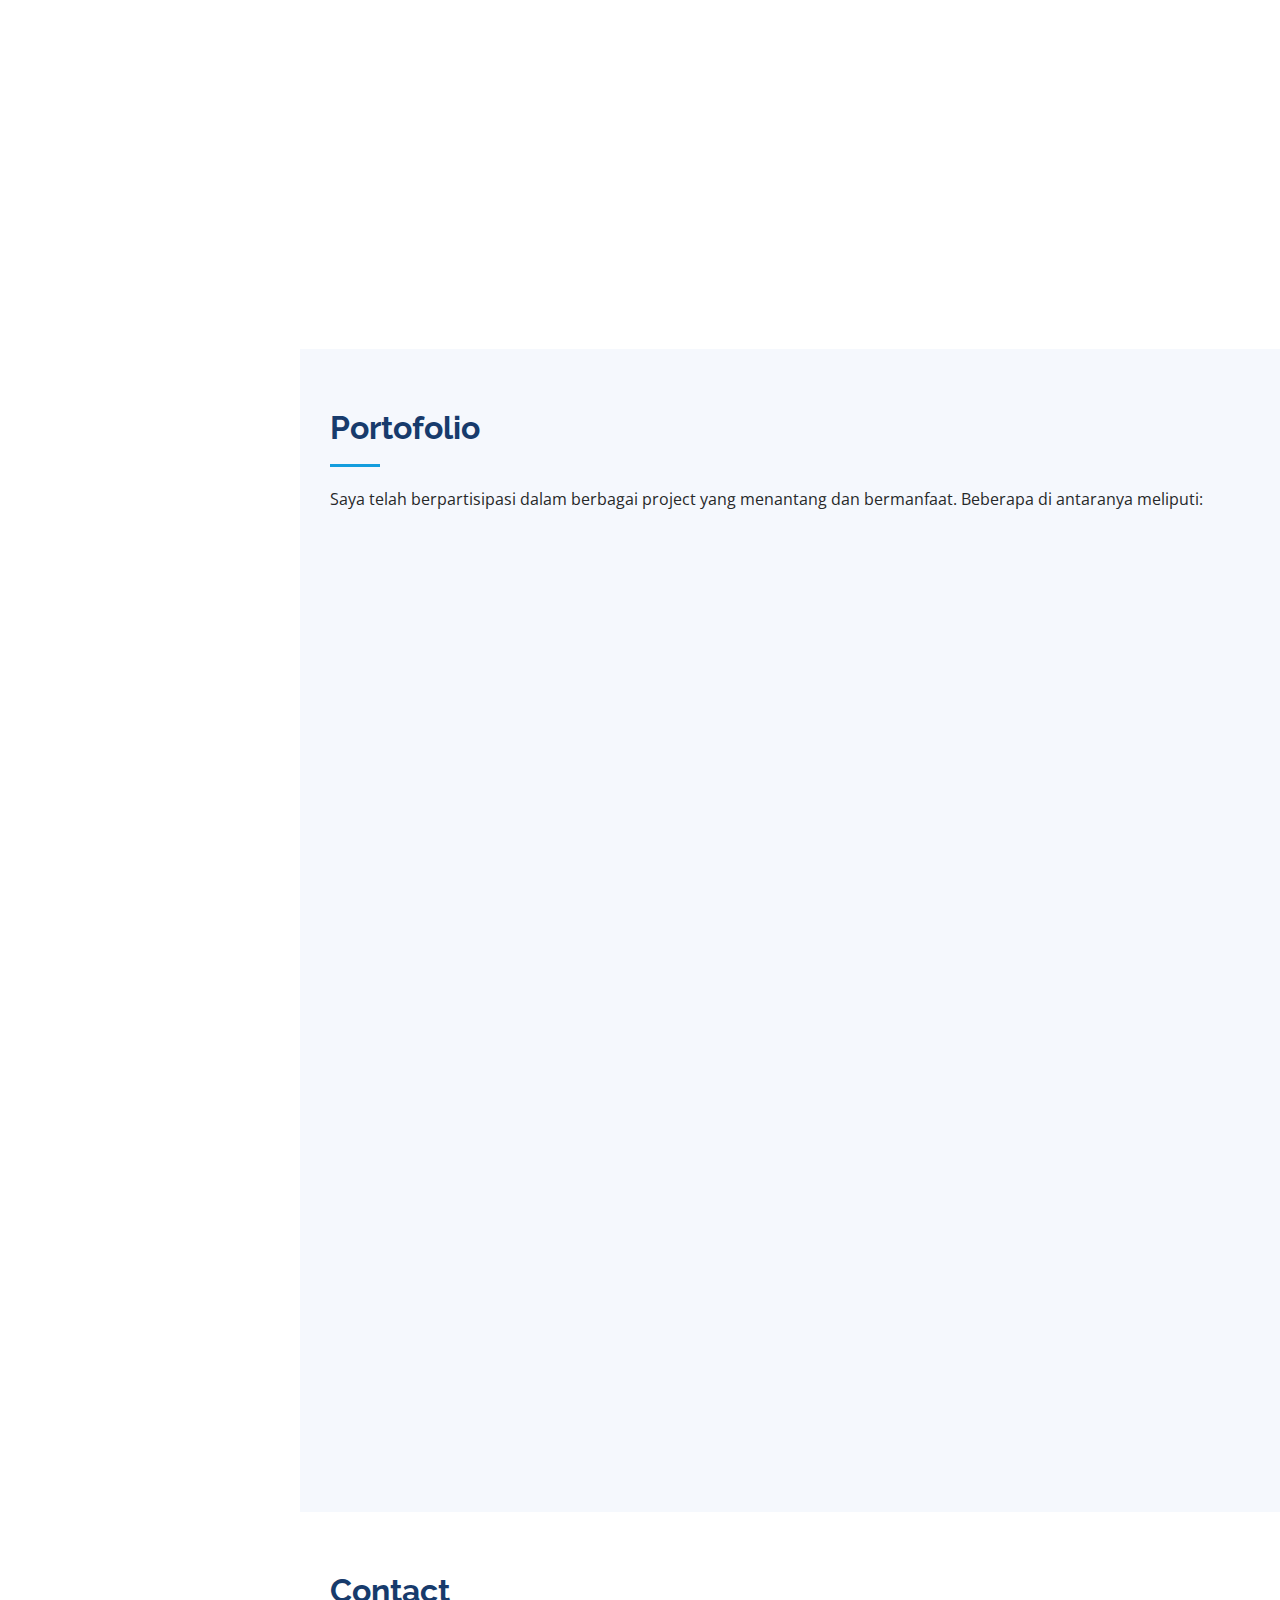
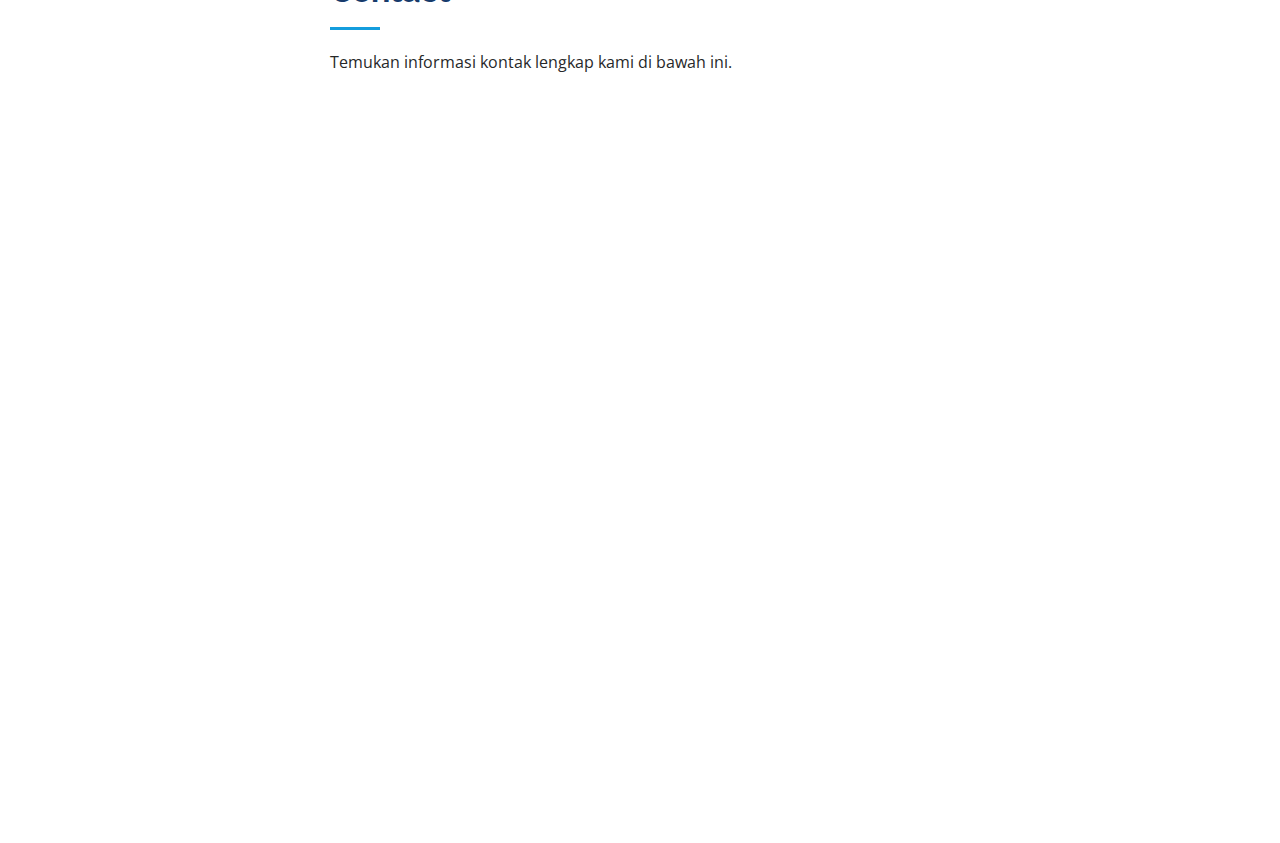
==== commit d569ec50: "Update index.html" ====
--- a/index.html
+++ b/index.html
@@ -514,17 +514,7 @@
 
   </main><!-- End #main -->
 
-  <!-- ======= Footer ======= -->
-  <footer id="footer">
-    <div class="container">
-      <div class="copyright">
-        &copy; Copyright <strong><span>Nabila</span></strong>
-      </div>
-      <div class="credits">
-      Designed by <a >Nabila Assyifa</a>
-      </div>
-    </div>
-  </footer><!-- End  Footer -->
+  
 
   <a href="#" class="back-to-top d-flex align-items-center justify-content-center"><i
       class="bi bi-arrow-up-short"></i></a>
